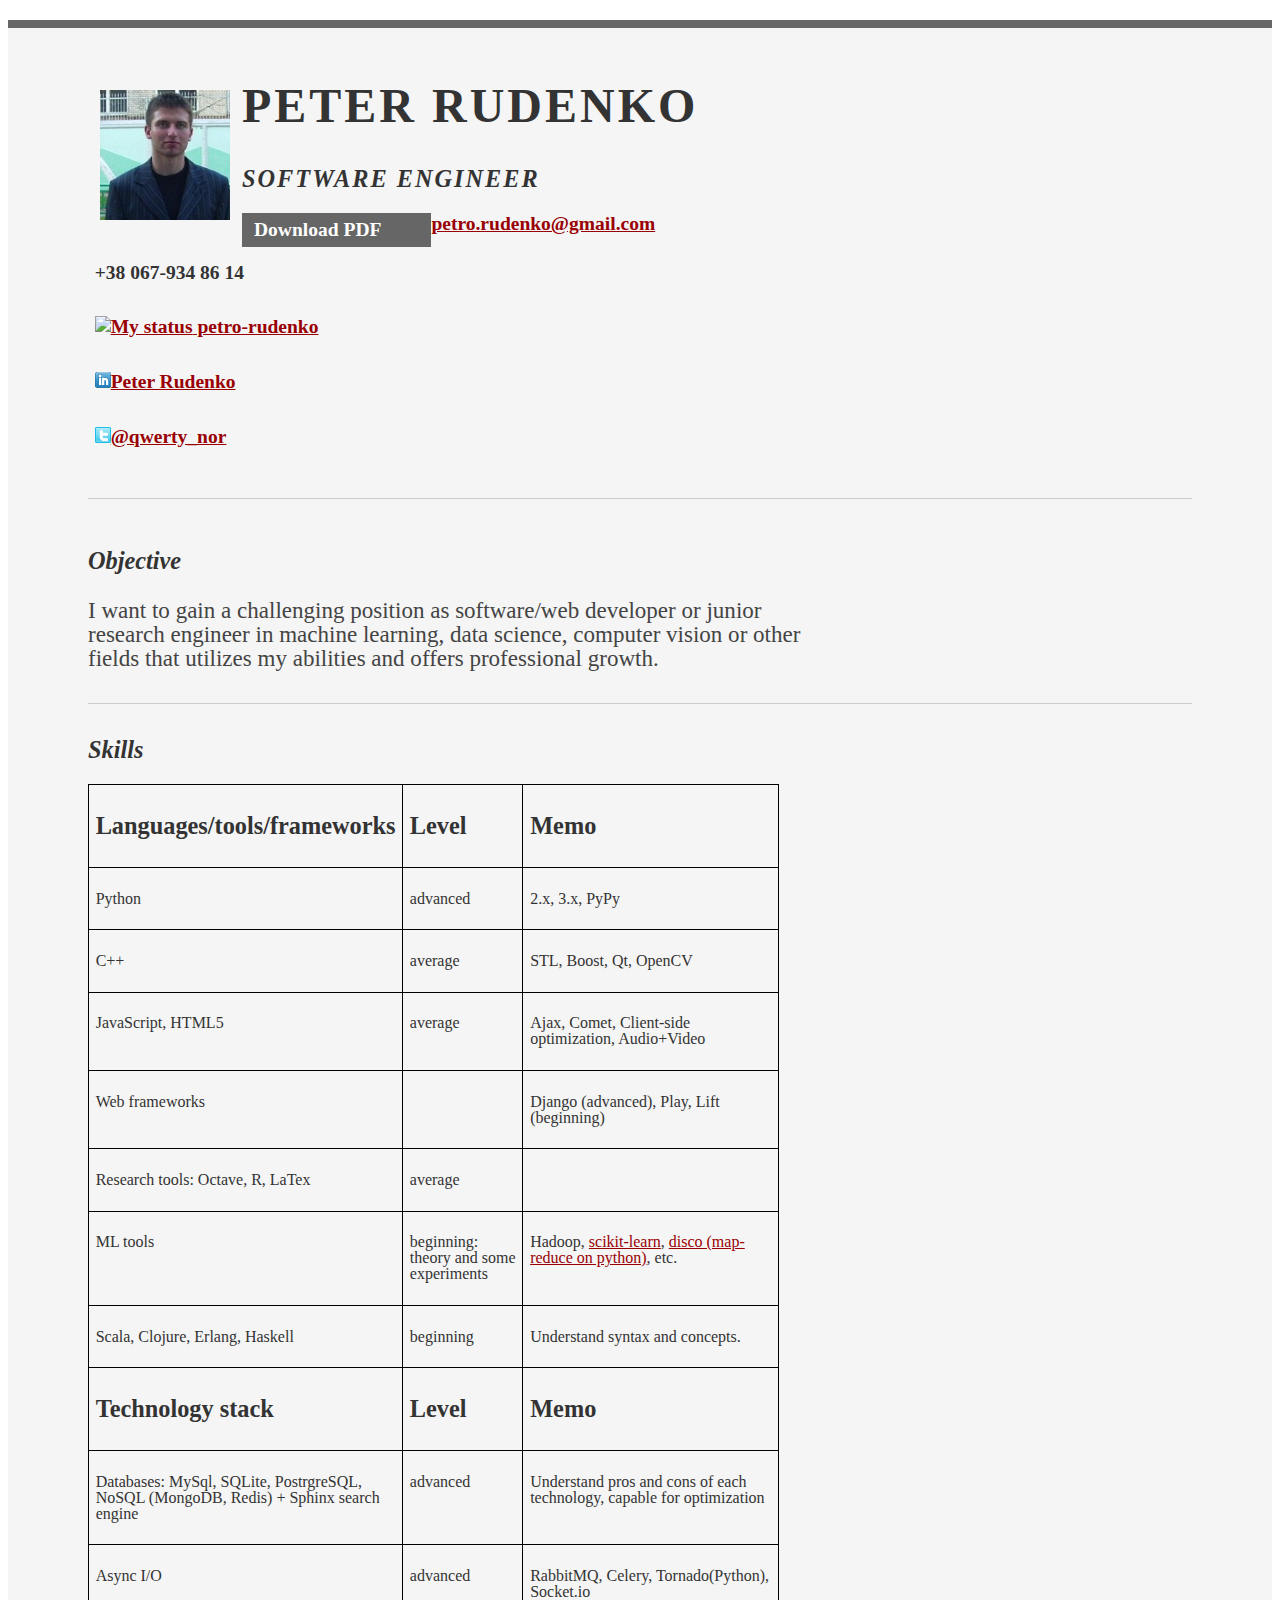
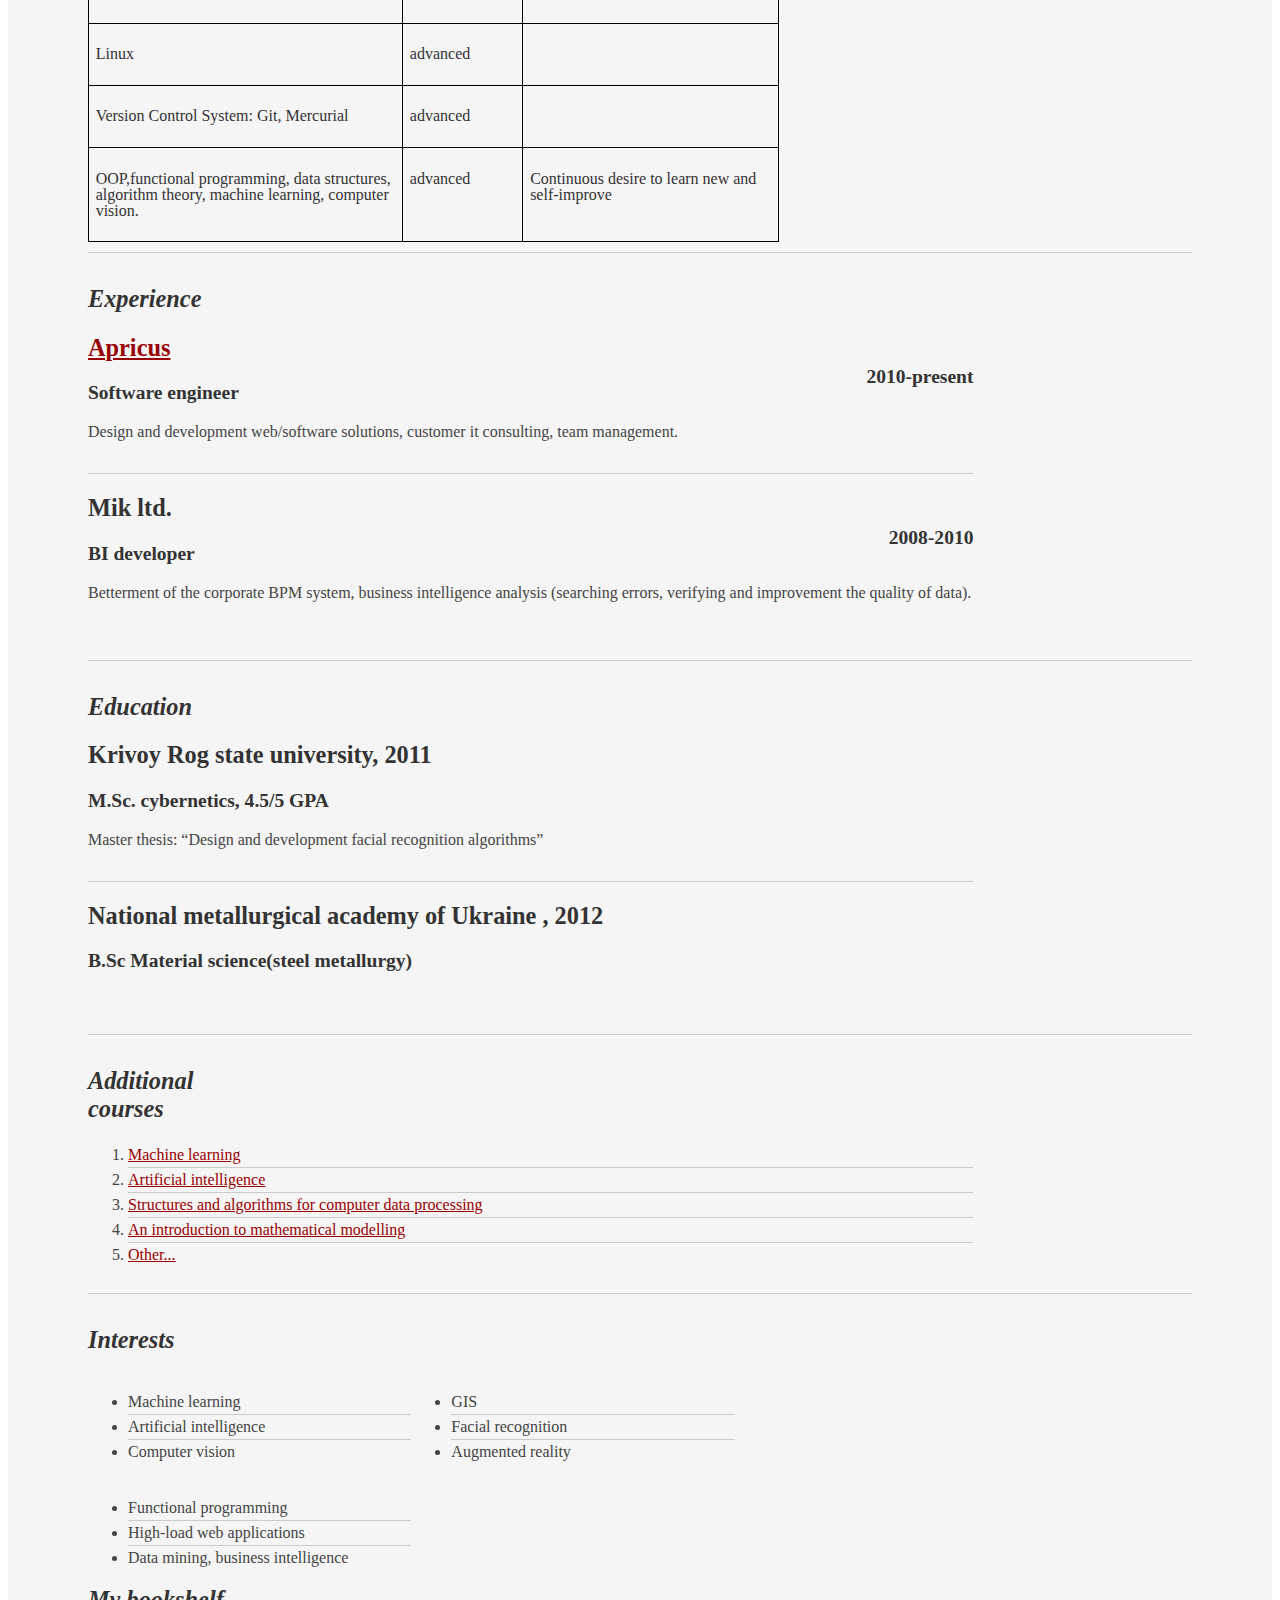
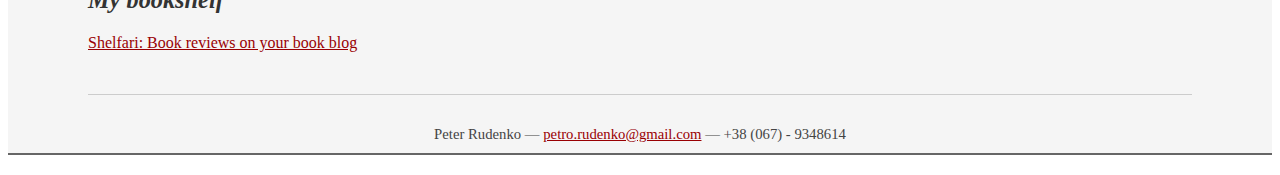
==== index.html @ 16806828 "Some little updates" ====
<!DOCTYPE html PUBLIC "-//W3C//DTD XHTML 1.0 Strict//EN" "http://www.w3.org/TR/xhtml1/DTD/xhtml1-strict.dtd">
<html>
<head>

	<title>Peter Rudenko | software engineer | petro.rudenko@gmail.com</title>
	<meta http-equiv="content-type" content="text/html; charset=utf-8" />

	<meta name="keywords" content="" />
	<meta name="description" content="" />

	<link rel="stylesheet" type="text/css" href="http://yui.yahooapis.com/2.7.0/build/reset-fonts-grids/reset-fonts-grids.css" media="all" /> 
	<link rel="stylesheet" type="text/css" href="resume.css" media="all" />

</head>
<body>

<div id="doc2" class="yui-t7">
	<div id="inner">
	
		<div id="hd">
			<div class="yui-gc">
				<div class="yui-u first">
				  <img src="./src/myphoto.png" class="photo">
					<h1>Peter Rudenko</h1>
					<h2>Software engineer</h2>
				</div>

				<div class="yui-u">
					<div class="contact-info">
						<h3><a id="pdf" href="http://dl.dropbox.com/u/59483406/PeterRudenkoCV.pdf">Download PDF</a></h3>
						<h3><a href="mailto:petro.rudenko@gmail.com">petro.rudenko@gmail.com</a></h3>
						<h3 class="cph">+38 067-934 86 14</h3>
						<h3 class="cph"><!--
Skype 'My status' button
http://www.skype.com/go/skypebuttons
-->
<script type="text/javascript" src="http://download.skype.com/share/skypebuttons/js/skypeCheck.js"></script>
<a href="skype:petro-rudenko?userinfo"><img src="http://mystatus.skype.com/smallicon/petro-rudenko" style="border: none;" width="16" height="16" alt="My status" />
petro-rudenko</a></h3>
						<h3 class="cph"><a href="http://ua.linkedin.com/pub/peter-rudenko/16/9b4/932" target="_blank"><img src="./src/linkedin.png" alt="linkedin logo">Peter Rudenko</a>
						<h3 class="cph"><a href="http://twitter.com/#!/qwerty_nor" target="_blank"><img src="./src/twitter.png" alt="twitter logo">@qwerty_nor</a>
					</div><!--// .contact-info -->
				</div>
			</div><!--// .yui-gc -->
		</div><!--// hd -->

		<div id="bd">
			<div id="yui-main">
				<div class="yui-b">

					<div class="yui-gf">
						<div class="yui-u first">
							<h2>Objective</h2>
						</div>
						<div class="yui-u">
							<p class="enlarge">
								I want to gain a challenging position as software/web developer or junior research engineer in machine learning, data science, computer vision or other fields that utilizes my abilities and offers professional growth.
							</p>
						</div>
					</div><!--// .yui-gf -->

					<div class="yui-gf">
						<div class="yui-u first">
							<h2>Skills</h2>
						</div>
						<div class="yui-u">

<script type='text/javascript' src=https://www.ohloh.net/stacks/98027/widgets/stack_normal?icon_width=25&icon_height=25&title=My%20technology%20stack&width=632&projects_shown=40&noclear=true></script>
<table cellpadding="0" cellspacing="0" class="c29">
<tbody>
<tr class="c27"><td class="cp c24"><p class="c1"><h2>Languages/tools/frameworks</h2></p></td><td class="cp c11"><p class="c1"><h2>Level</h2></p></td><td class="cp c8"><p class="c1"><h2>Memo</h2></p></td></tr>

<tr class="c27"><td class="cp c24"><p class="c1"><span class="c0">Python</span></p></td><td class="cp c11"><p class="c1"><span class="c0">advanced</span></p></td><td class="cp c8"><p class="c1"><span class="c0">2.x, 3.x, PyPy</span></p></td></tr>

<tr class="c27"><td class="cp c24"><p class="c1"><span class="c0">C++</span></p></td><td class="cp c11"><p class="c1"><span class="c0">average</span></p></td><td class="cp c8"><p class="c1"><span class="c0">STL, Boost, Qt, OpenCV</span></p></td></tr>

<tr class="c27"><td class="cp c24"><p class="c1"><span class="c0">JavaScript, HTML5</span></p></td><td class="cp c11"><p class="c1"><span class="c0">average</span></p></td><td class="cp c8"><p class="c1"><span class="c0">Ajax, Comet, Client-side optimization, Audio+Video</span></p></td></tr>
<tr class="c27"><td class="cp c24"><p class="c1"><span class="c0">Web frameworks</span></p></td><td class="cp c11"><p class="c1"><span class="c0">&nbsp;</span></p></td><td class="cp c8"><p class="c1"><span class="c0">Django (advanced), Play, Lift (beginning)</span></p></td></tr>
<tr class="c27"><td class="cp c24"><p class="c1"><span class="c0">Research tools: Octave, R, LaTex</span></p></td><td class="cp c11"><p class="c1"><span class="c0">average</span></p></td><td class="cp c8"><p class="c1 c9"><span class="c0"></span></p></td></tr>

<tr class="c27"><td class="cp c24"><p class="c1"><span class="c0">ML tools</span></p></td><td class="cp c11"><p class="c1"><span class="c0">beginning: theory and some experiments</span></p></td><td class="cp c8"><p class="c1 c9"><span class="c0">Hadoop, <a href="http://scikit-learn.org/stable/">scikit-learn</a>, <a href="http://discoproject.org/">disco (map-reduce on python)</a>, etc.</span></p></td></tr>

<tr class="c27"><td class="cp c24"><p class="c1"><span class="c0">Scala, Clojure, Erlang, Haskell</span></p></td><td class="cp c11"><p class="c1"><span class="c0">beginning</span></p></td><td class="cp c8"><p class="c1"><span class="c0">Understand syntax and concepts.</span></p></td></tr>

<tr class="c27"><td class="cp c24"><p class="c1"><h2>Technology stack</h2>
</p>

</td><td class="cp c11"><p class="c1"><h2>Level</h2></p></td><td class="cp c8"><p class="c1"><h2>Memo</h2></p></td></tr>



<tr class="c27"><td class="cp c24"><p class="c1"><span class="c0">Databases: MySql, SQLite, PostrgreSQL, NoSQL (MongoDB, Redis) + Sphinx search engine</span></p></td><td class="cp c11"><p class="c1"><span class="c0">advanced</span></p></td><td class="cp c8"><p class="c1"><span class="c0">Understand pros and cons of each technology, capable for optimization</span></p></td></tr>
<tr class="c27"><td class="cp c24"><p class="c1"><span class="c0">Async I/O</span></p></td><td class="cp c11"><p class="c1"><span class="c0">advanced</span></p></td><td class="cp c8"><p class="c1 c9"><span class="c0">RabbitMQ, Celery, Tornado(Python), Socket.io</span></p></td></tr>
<tr class="c27"><td class="cp c24"><p class="c1"><span class="c0">Linux</span></p></td><td class="cp c11"><p class="c1"><span class="c0">advanced</span></p></td><td class="cp c8"><p class="c1 c9"><span class="c0"></span></p></td></tr>

<tr class="c27"><td class="cp c24"><p class="c1"><span class="c0">Version Control System: Git, Mercurial</span></p></td><td class="cp c11"><p class="c1"><span class="c0">advanced</span></p></td><td class="cp c8"><p class="c1 c9"><span class="c0"></span></p></td></tr>


<tr class="c27"><td class="cp c24"><p class="c1"><span class="c0">OOP,functional programming, data structures, algorithm theory, machine learning, computer vision.</span></p></td><td class="cp c11"><p class="c1"><span class="c0">advanced</span></p></td><td class="cp c8"><p class="c1"><span class="c0">Continuous desire to learn new and self-improve</span></p><p class="c1 c9"><span></span></p></td></tr>
</tbody>
</table>

						</div>
					</div><!--// .yui-gf -->


					<div class="yui-gf">
	
						<div class="yui-u first">
							<h2>Experience</h2>
						</div><!--// .yui-u -->

						<div class="yui-u">

							<div class="job">
								<h2><a href="http://apricus.com.ua">Apricus</a></h2>
								<h3>Software engineer</h3>
								<h4>2010-present</h4>
								<p>Design and development web/software solutions, customer it consulting, team management.</p>
							</div>

							<div class="job last">
								<h2>Mik ltd.</h2>
								<h3>BI developer</h3>
								<h4>2008-2010</h4>
								<p>Betterment of the corporate BPM system, business intelligence analysis (searching errors, verifying and improvement the quality of data). </p>
							</div>

						</div><!--// .yui-u -->
					</div><!--// .yui-gf -->


					<div class="yui-gf">
						<div class="yui-u first">
							<h2>Education</h2>
						</div>
	<div class="yui-u">
						<div class="job">
							<h2>Krivoy Rog state university, 2011</h2>
							<h3>M.Sc. cybernetics, 4.5/5 GPA</h3>
							<p>Master thesis: “Design and development facial recognition algorithms”</p>
						</div>
						<div class="job last">
							<h2>National metallurgical academy of Ukraine , 2012</h2>
							<h3>B.Sc Material science(steel metallurgy)</h3>
						</div>
	</div>
					</div><!--// .yui-gf -->

					<div class="yui-gf">
						<div class="yui-u first">
							<h2>Additional courses</h2>
						</div>
						<div class="yui-u">
						  <ol class="c18" start="1">
						    <li class="c5 c12">
						      <span class="c7">
							<a class="c2" href="https://docs.google.com/open?id=0B1F3tK2_wXH1NmZlZjQ0MDEtNmMyYy00MmJjLThlYzMtZDliMmU4ZGMxM2I2" target="_blank">
Machine learning</a>
</span></li>
<li class="c5 c12"><span class="c7"><a class="c2" href="https://docs.google.com/open?id=0B1F3tK2_wXH1M2MzMDc4OGQtM2VhMi00ODFkLTgxZjgtMjY0NWRjMjM0N2Y2" target="_blank">Artificial intelligence</a></span></li><li class="c5 c12"><span class="c7"><a class="c2" href="http://www.intuit.ru/diplom/UTAuSWMsQsVa/A00155860/" target="_blank">Structures and algorithms for computer data processing</a></span></li><li class="c5 c12"><span class="c7"><a class="c2" href="http://www.intuit.ru/diplom/UTAuSWMsQsVa/A00095638/" target="_blank">An introduction to mathematical modelling</a></span></li>
<li class="c5 c12 last">
						      <span class="c7">
							<a class="c2" href="https://docs.google.com/open?id=0B1F3tK2_wXH1bkQ1MG1rdzZJTHc" target="_blank">
Other...</a>
</span></li>
</ol>
						</div>
					</div><!--// .yui-gf -->


					<div class="yui-gf last">
						<div class="yui-u first">
							<h2>Interests</h2>
						</div>
						<div class="yui-u">
						  <ul class="talent">
								<li>Machine learning</li>
								<li>Artificial intelligence</li>
								<li class="last">Computer vision</li>
						  </ul>
						  <ul class="talent">
								<li>GIS</li>
								<li>Facial recognition</li>
								<li class="last">Augmented reality</li>
						  </ul>
						  <ul class="talent">
								<li>Functional programming</li>
								<li>High-load web applications</li>
								<li class="last">Data mining, business intelligence</li>
						  </ul>
						 
						</div>
						
					</div><!--// .yui-gf -->
						<div class="yui-gf last">
							<div class="yui-u first">
								<h2>My bookshelf</h2>
							</div>
							<div class="yui-u">
								<div id="ShelfariWidget214282"><a href='http://www.shelfari.com/'>Shelfari: Book reviews on your book blog</a><script src="http://www.shelfari.com/ws/214282/widget.js?r=11065" type="text/javascript" language="javascript"></script></div><noscript><ul><li><a href="http://www.shelfari.com/books/4894963/Algorithms-of-the-Intelligent-Web?widgetId=214282">Algorithms of the Intelligent Web</a> by Haralambos...</li><li><a href="http://www.shelfari.com/books/3988368/Collective-Intelligence-in-Action?widgetId=214282">Collective Intelligence in Action</a> by Satnam Alag</li><li><a href="http://www.shelfari.com/books/16239372/Mahout-in-Action?widgetId=214282">Mahout in Action</a> by Sean Owen, Robin...</li></ul></noscript>
							</div>
						</div>

				</div><!--// .yui-b -->
			</div><!--// yui-main -->
		</div><!--// bd -->

		<div id="ft">
			<p>Peter Rudenko &mdash; <a href="mailto:petro.rudenko@gmail.com">petro.rudenko@gmail.com</a> &mdash; +38 (067) - 9348614</p>
		</div><!--// footer -->

	</div><!-- // inner -->

</div><!--// doc -->


</body>
</html>
---- resume.css ----
/*
---------------------------------------------------------------------------------
	STRIPPED DOWN RESUME TEMPLATE
    html resume

    v0.9: 5/28/09

    design and code by: thingsthatarebrown.com 
                        (matt brown)
---------------------------------------------------------------------------------
*/


.msg { padding: 10px; background: #222; position: relative; }
.msg h1 { color: #fff;  }
.msg a { margin-left: 20px; background: #408814; color: white; padding: 4px 8px; text-decoration: none; }
.msg a:hover { background: #266400; }

/* //-- yui-grids style overrides -- */
body { font-family: Georgia; color: #444; }
#inner { padding: 10px 80px; margin: 20px auto; background: #f5f5f5; border: solid #666; border-width: 8px 0 2px 0; }
.yui-gf { margin-bottom: 2em; padding-bottom: 10px; border-bottom: 1px solid #ccc; }

/* //-- header, body, footer -- */
#hd { margin: 2.5em 0 3em 0; padding-bottom: 1.5em; border-bottom: 1px solid #ccc }
#hd h2 { text-transform: uppercase; letter-spacing: 2px; }

/* //-- footer -- */
#ft { padding: 1em 0 0em 0; font-size: 92%; border-top: 1px solid #ccc; text-align: center; }
#ft p { margin-bottom: 0; text-align: center;   }

/* //-- core typography and style -- */
#hd h1 { font-size: 48px; text-transform: uppercase; letter-spacing: 3px; }
h2 { font-size: 152% }
h3, h4 { font-size: 122%; }
h1{ font-size:30px; text-transform: uppercase;
letter-spacing: 3px;}
h1, h2, h3, h4 { color: #333; }
p { font-size: 100%; line-height: 18px;}
a { color: #990003 }
a:hover { text-decoration: none; }
strong { font-weight: bold; }
li { line-height: 24px; border-bottom: 1px solid #ccc; }
p.enlarge { font-size: 144%; padding-right: 6.5em; line-height: 24px; }
p.enlarge span { color: #000 }
.contact-info { margin-top: 7px; }
.first h2 { font-style: italic; }
.last { border-bottom: 0 }


/* //-- section styles -- */

a#pdf { display: block; float: left; background: #666; color: white; padding: 6px 50px 6px 12px; margin-bottom: 6px; text-decoration: none;  }
a#pdf:hover { background: #222; }

.job { position: relative; margin-bottom: 1em; padding-bottom: 1em; border-bottom: 1px solid #ccc; }
.job h4 { position: absolute; top: 0.35em; right: 0 }

.last { border: none; }
.skills-list {  }
.skills-list ul { margin: 0; }
.skills-list li { margin: 3px 0; padding: 3px 0; }
.skills-list li span { font-size: 152%; display: block; margin-bottom: -2px; padding: 0 }
.talent { width: 32%; float: left }
.talent h2 { margin-bottom: 6px; }

#srt-ttab { margin-bottom: 100px; text-align: center;  }
#srt-ttab img.last { margin-top: 20px }

/* --// override to force 1/8th width grids -- */
.yui-gf .yui-u{width:80.2%;}
.photo{float:left; margin: 12px;}
.yui-gf div.first{width:12.3%;}


/* -- Table styles -- */
.c1 {
	line-height:1.0;
	direction:ltr
}
.c27 {
	height:0pt
}
.c29 {
	border-collapse:collapse
}

.cp
{
	vertical-align:top;
	border-style:solid;
	border-color:#000000;
	border-width:1pt;
	padding:5pt 5pt 5pt 5pt
}
.cph
{
	padding:5pt 5pt 5pt 5pt
}
.c24 {
	width:210.8pt;
}
.c11 {
	width:79.5pt;
}
.c8
{
    width:180.8pt;
}
.c0 {
	color:#333333
}
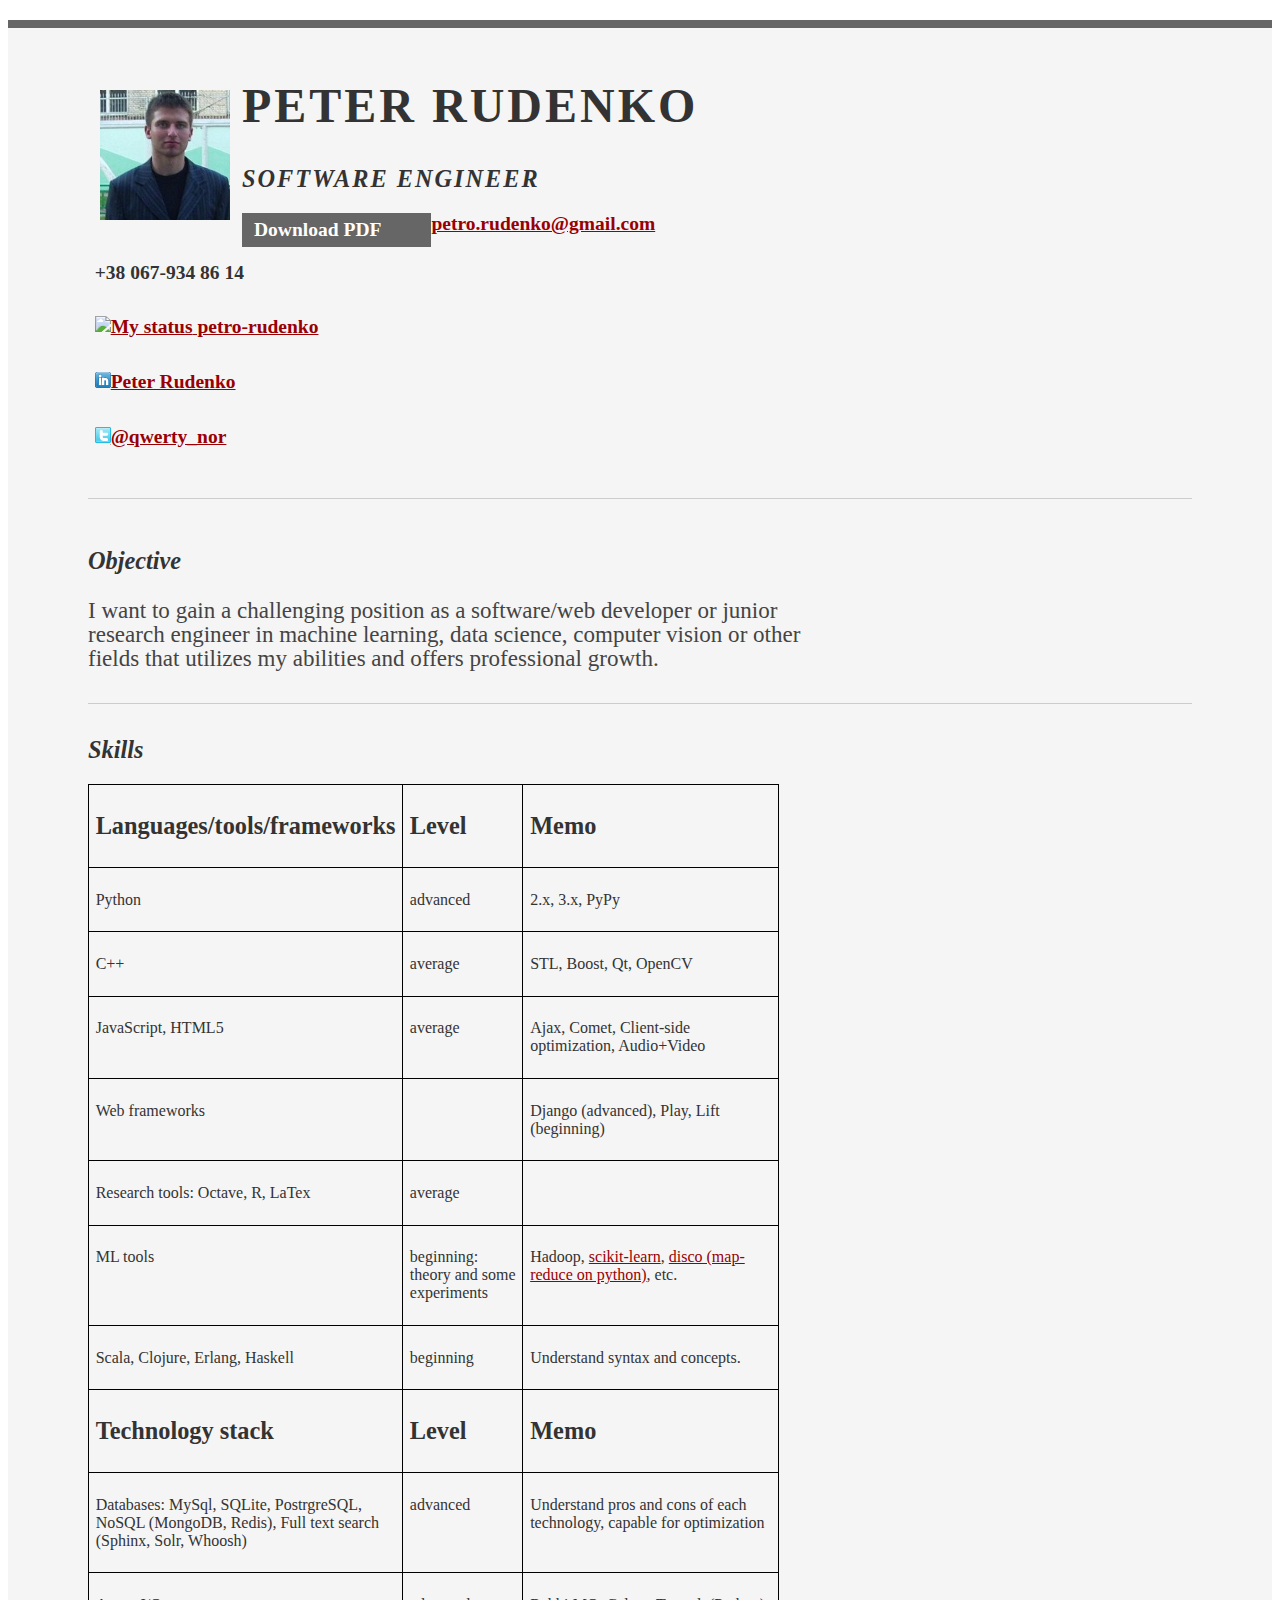
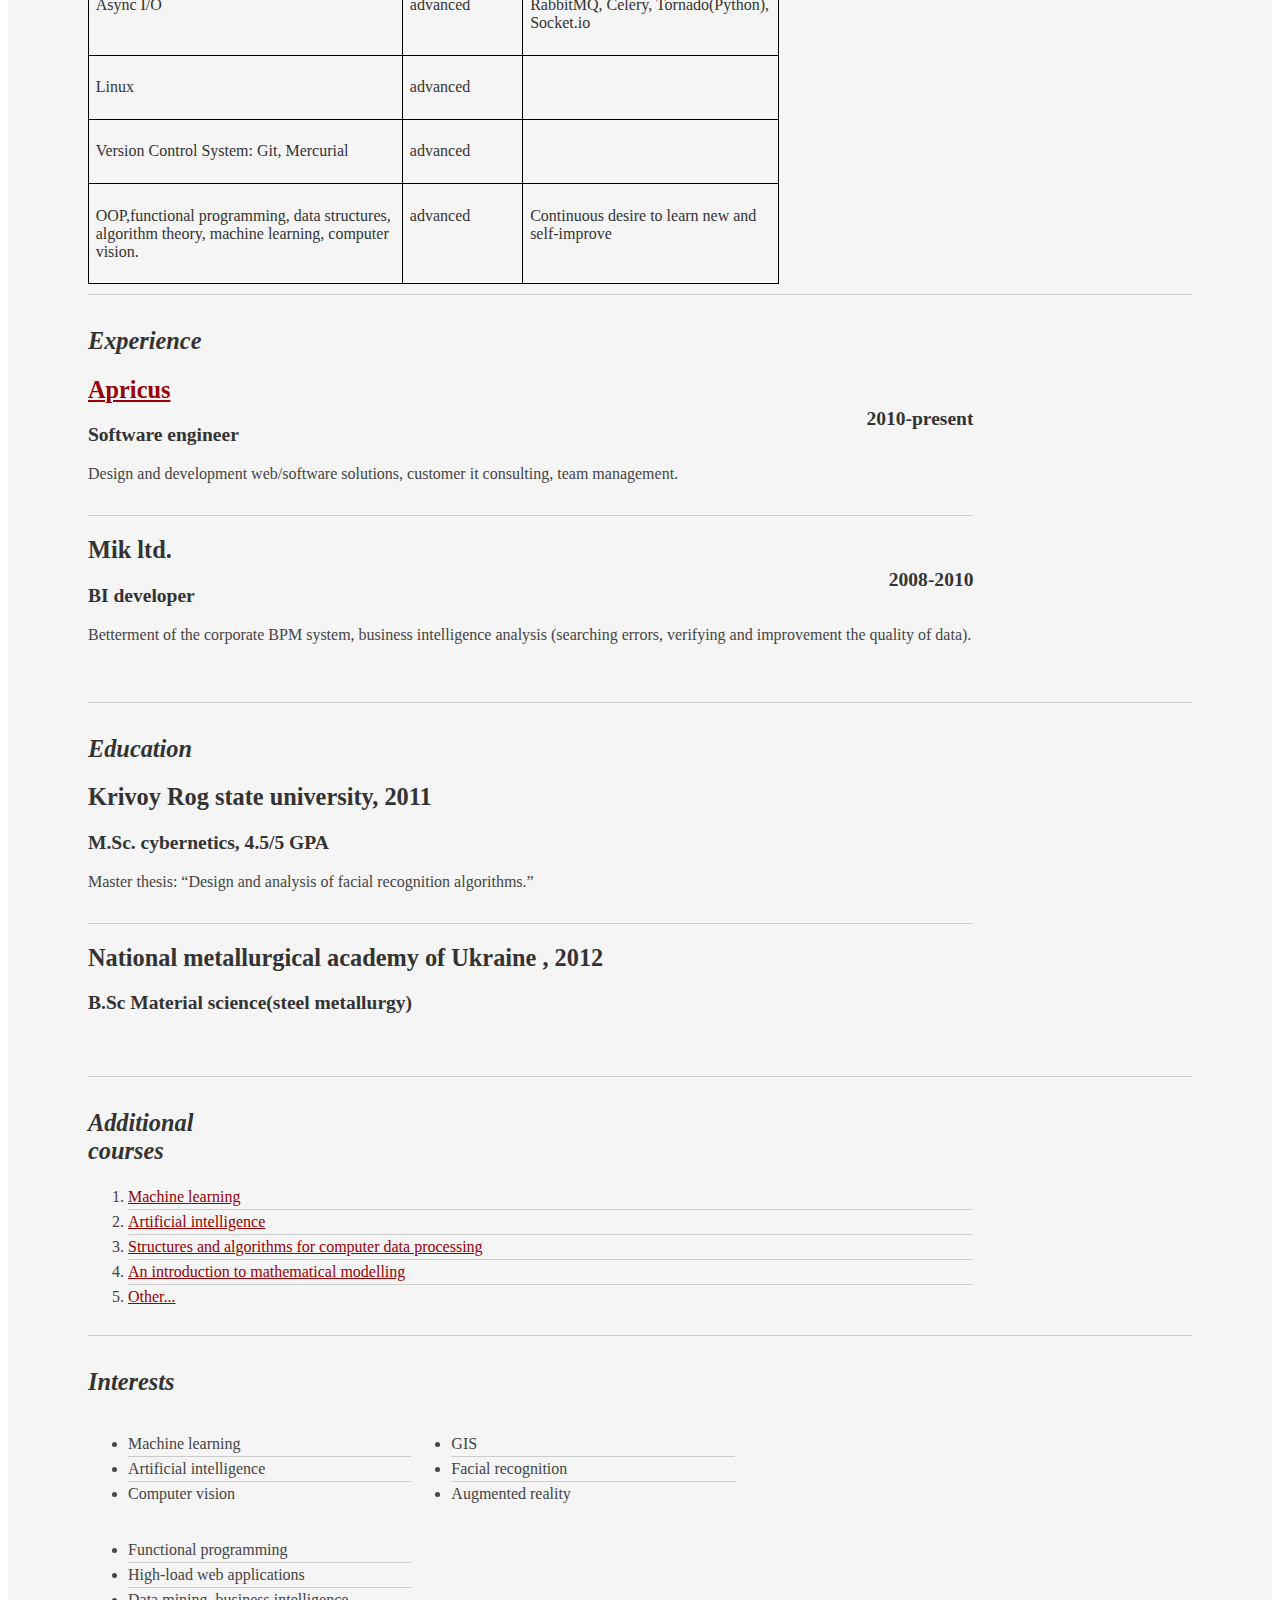
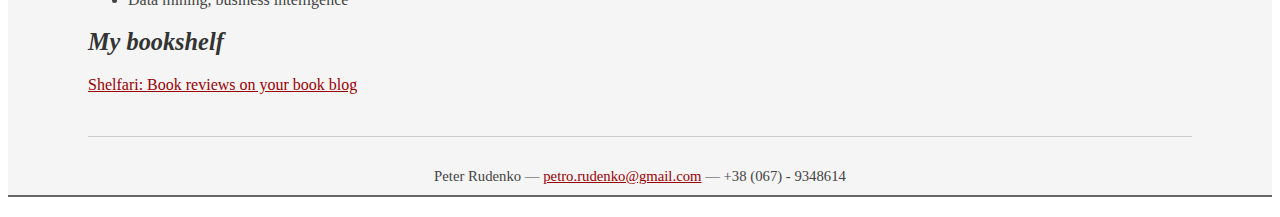
==== commit ea2c8e57: "Some small corrections" ====
--- a/index.html
+++ b/index.html
@@ -54,7 +54,7 @@
 						</div>
 						<div class="yui-u">
 							<p class="enlarge">
-								I want to gain a challenging position as software/web developer or junior research engineer in machine learning, data science, computer vision or other fields that utilizes my abilities and offers professional growth.
+								I want to gain a challenging position as a software/web developer or junior research engineer in machine learning, data science, computer vision or other fields that utilizes my abilities and offers professional growth.
 							</p>
 						</div>
 					</div><!--// .yui-gf -->
@@ -89,7 +89,8 @@
 
 
 
-<tr class="c27"><td class="cp c24"><p class="c1"><span class="c0">Databases: MySql, SQLite, PostrgreSQL, NoSQL (MongoDB, Redis) + Sphinx search engine</span></p></td><td class="cp c11"><p class="c1"><span class="c0">advanced</span></p></td><td class="cp c8"><p class="c1"><span class="c0">Understand pros and cons of each technology, capable for optimization</span></p></td></tr>
+<tr class="c27"><td class="cp c24"><p class="c1"><span class="c0">Databases: MySql, SQLite, PostrgreSQL, NoSQL (MongoDB, Redis), Full text
+search (Sphinx, Solr, Whoosh)</span></p></td><td class="cp c11"><p class="c1"><span class="c0">advanced</span></p></td><td class="cp c8"><p class="c1"><span class="c0">Understand pros and cons of each technology, capable for optimization</span></p></td></tr>
 <tr class="c27"><td class="cp c24"><p class="c1"><span class="c0">Async I/O</span></p></td><td class="cp c11"><p class="c1"><span class="c0">advanced</span></p></td><td class="cp c8"><p class="c1 c9"><span class="c0">RabbitMQ, Celery, Tornado(Python), Socket.io</span></p></td></tr>
 <tr class="c27"><td class="cp c24"><p class="c1"><span class="c0">Linux</span></p></td><td class="cp c11"><p class="c1"><span class="c0">advanced</span></p></td><td class="cp c8"><p class="c1 c9"><span class="c0"></span></p></td></tr>
 
@@ -138,7 +139,7 @@
 						<div class="job">
 							<h2>Krivoy Rog state university, 2011</h2>
 							<h3>M.Sc. cybernetics, 4.5/5 GPA</h3>
-							<p>Master thesis: “Design and development facial recognition algorithms”</p>
+							<p>Master thesis: “Design and analysis of facial recognition algorithms.”</p>
 						</div>
 						<div class="job last">
 							<h2>National metallurgical academy of Ukraine , 2012</h2>
--- a/resume.css
+++ b/resume.css
@@ -75,7 +75,6 @@
 
 /* -- Table styles -- */
 .c1 {
-	line-height:1.0;
 	direction:ltr
 }
 .c27 {
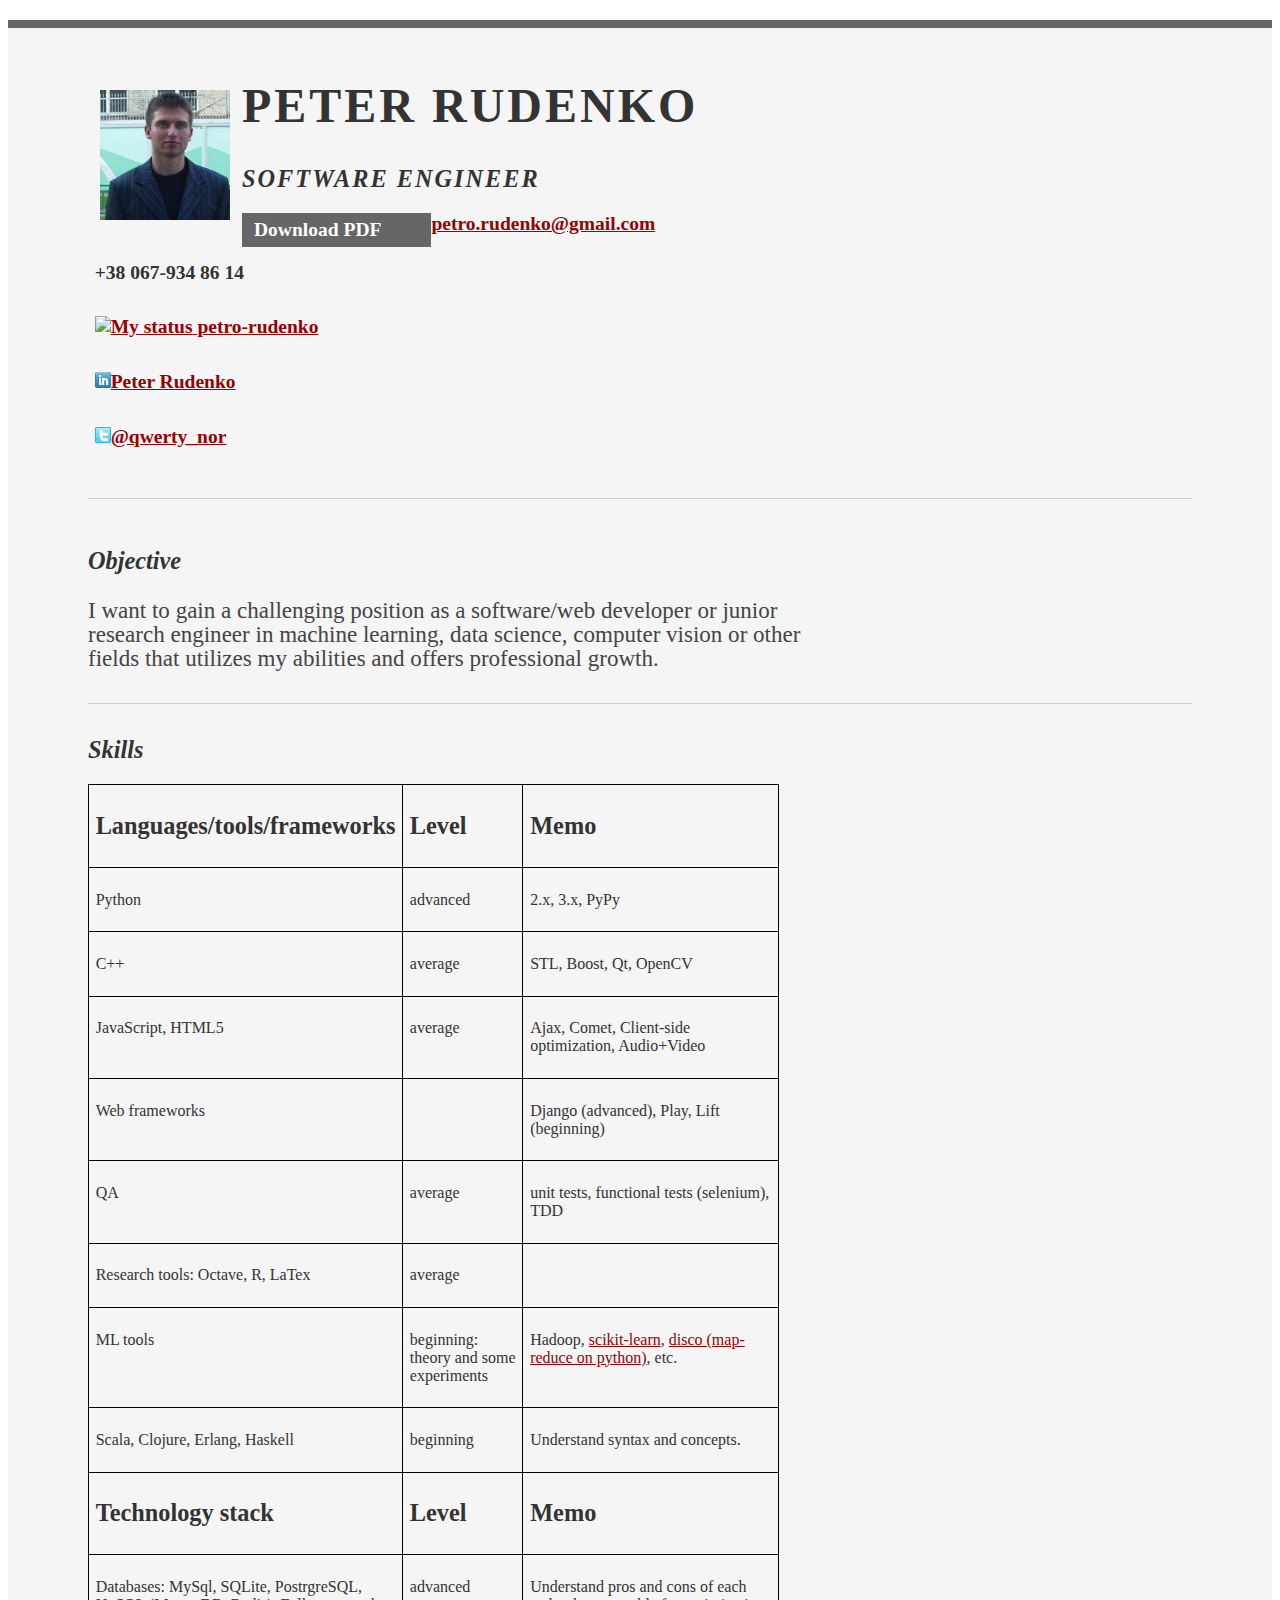
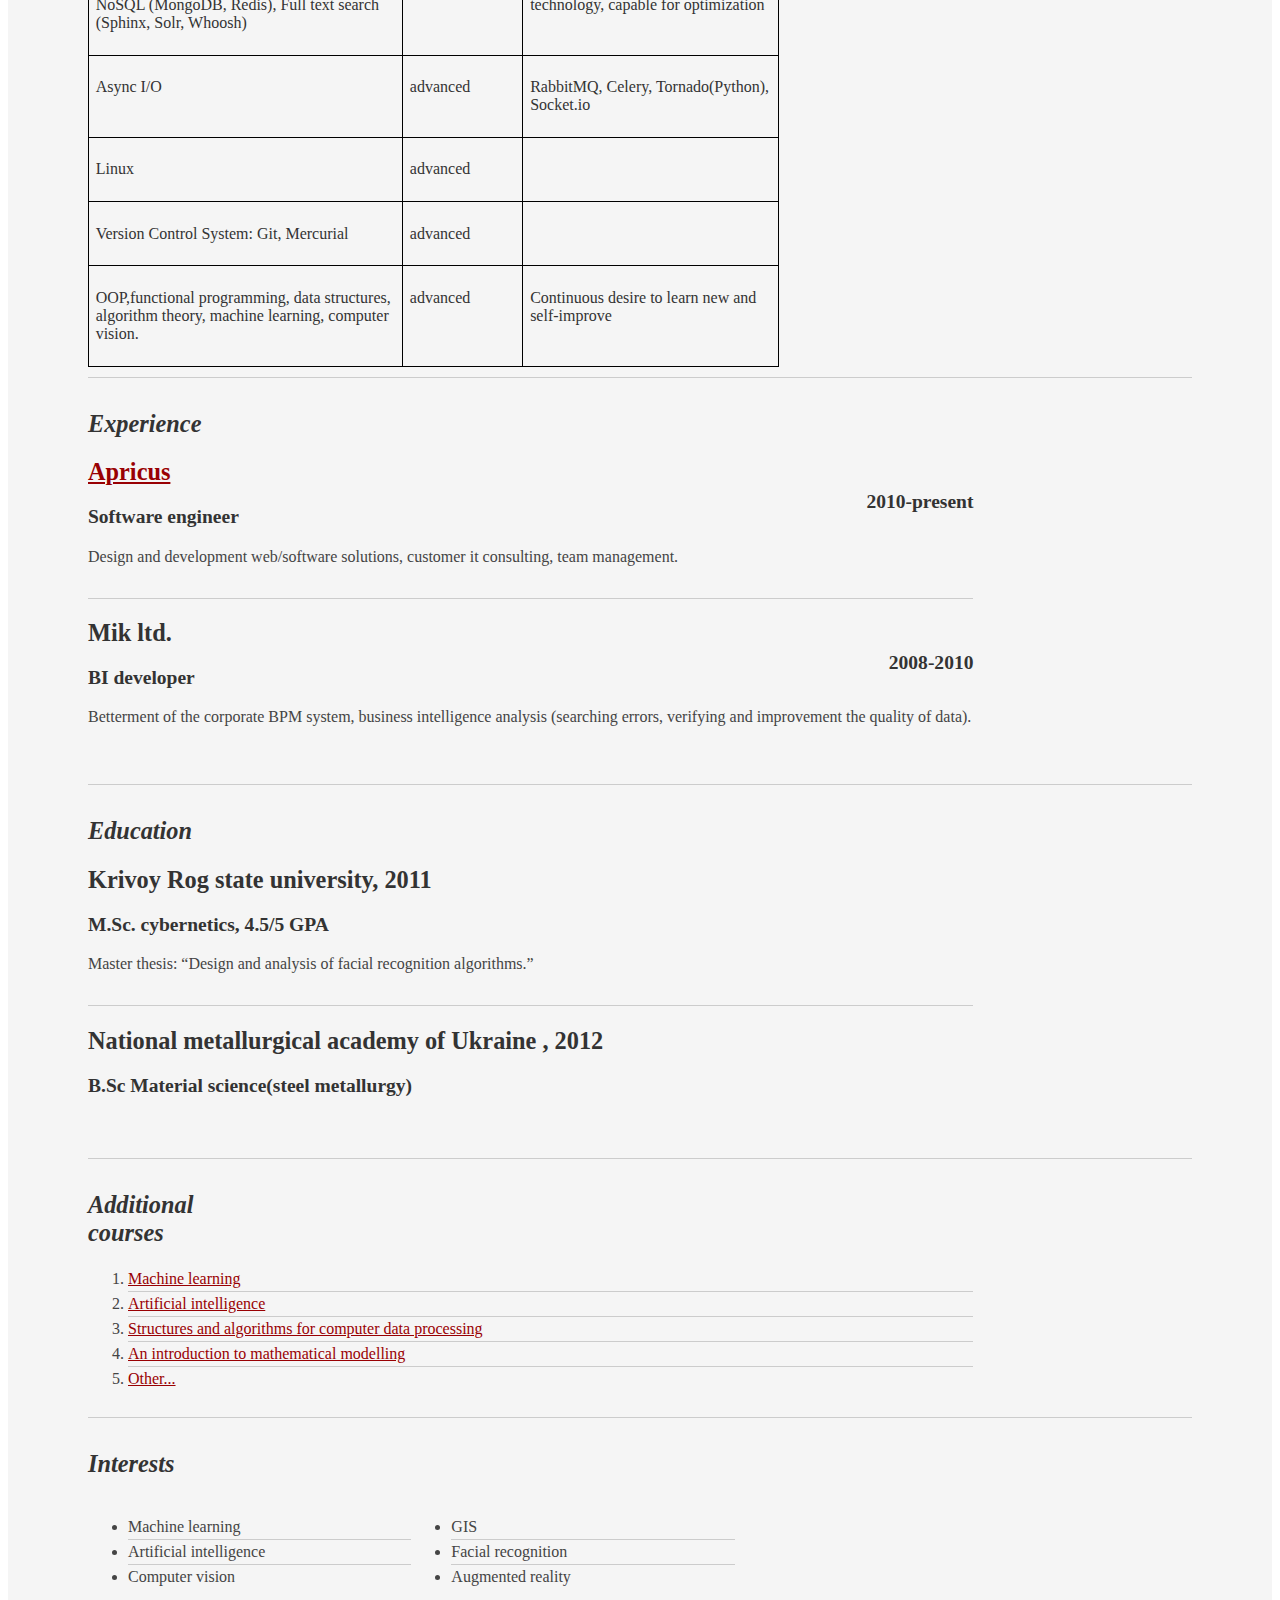
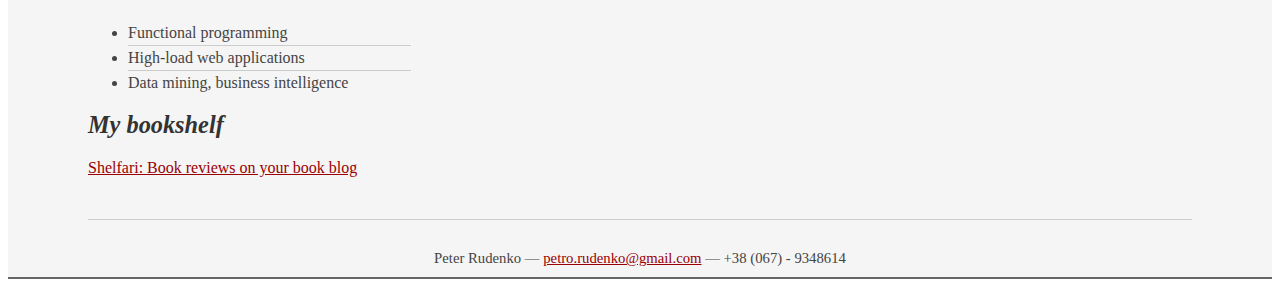
==== commit 83dee1e5: "Added QA skills" ====
--- a/index.html
+++ b/index.html
@@ -76,6 +76,7 @@
 
 <tr class="c27"><td class="cp c24"><p class="c1"><span class="c0">JavaScript, HTML5</span></p></td><td class="cp c11"><p class="c1"><span class="c0">average</span></p></td><td class="cp c8"><p class="c1"><span class="c0">Ajax, Comet, Client-side optimization, Audio+Video</span></p></td></tr>
 <tr class="c27"><td class="cp c24"><p class="c1"><span class="c0">Web frameworks</span></p></td><td class="cp c11"><p class="c1"><span class="c0">&nbsp;</span></p></td><td class="cp c8"><p class="c1"><span class="c0">Django (advanced), Play, Lift (beginning)</span></p></td></tr>
+<tr class="c27"><td class="cp c24"><p class="c1"><span class="c0">QA</span></p></td><td class="cp c11"><p class="c1"><span class="c0">average</span></p></td><td class="cp c8"><p class="c1"><span class="c0">unit tests, functional tests (selenium), TDD</span></p></td></tr>
 <tr class="c27"><td class="cp c24"><p class="c1"><span class="c0">Research tools: Octave, R, LaTex</span></p></td><td class="cp c11"><p class="c1"><span class="c0">average</span></p></td><td class="cp c8"><p class="c1 c9"><span class="c0"></span></p></td></tr>
 
 <tr class="c27"><td class="cp c24"><p class="c1"><span class="c0">ML tools</span></p></td><td class="cp c11"><p class="c1"><span class="c0">beginning: theory and some experiments</span></p></td><td class="cp c8"><p class="c1 c9"><span class="c0">Hadoop, <a href="http://scikit-learn.org/stable/">scikit-learn</a>, <a href="http://discoproject.org/">disco (map-reduce on python)</a>, etc.</span></p></td></tr>
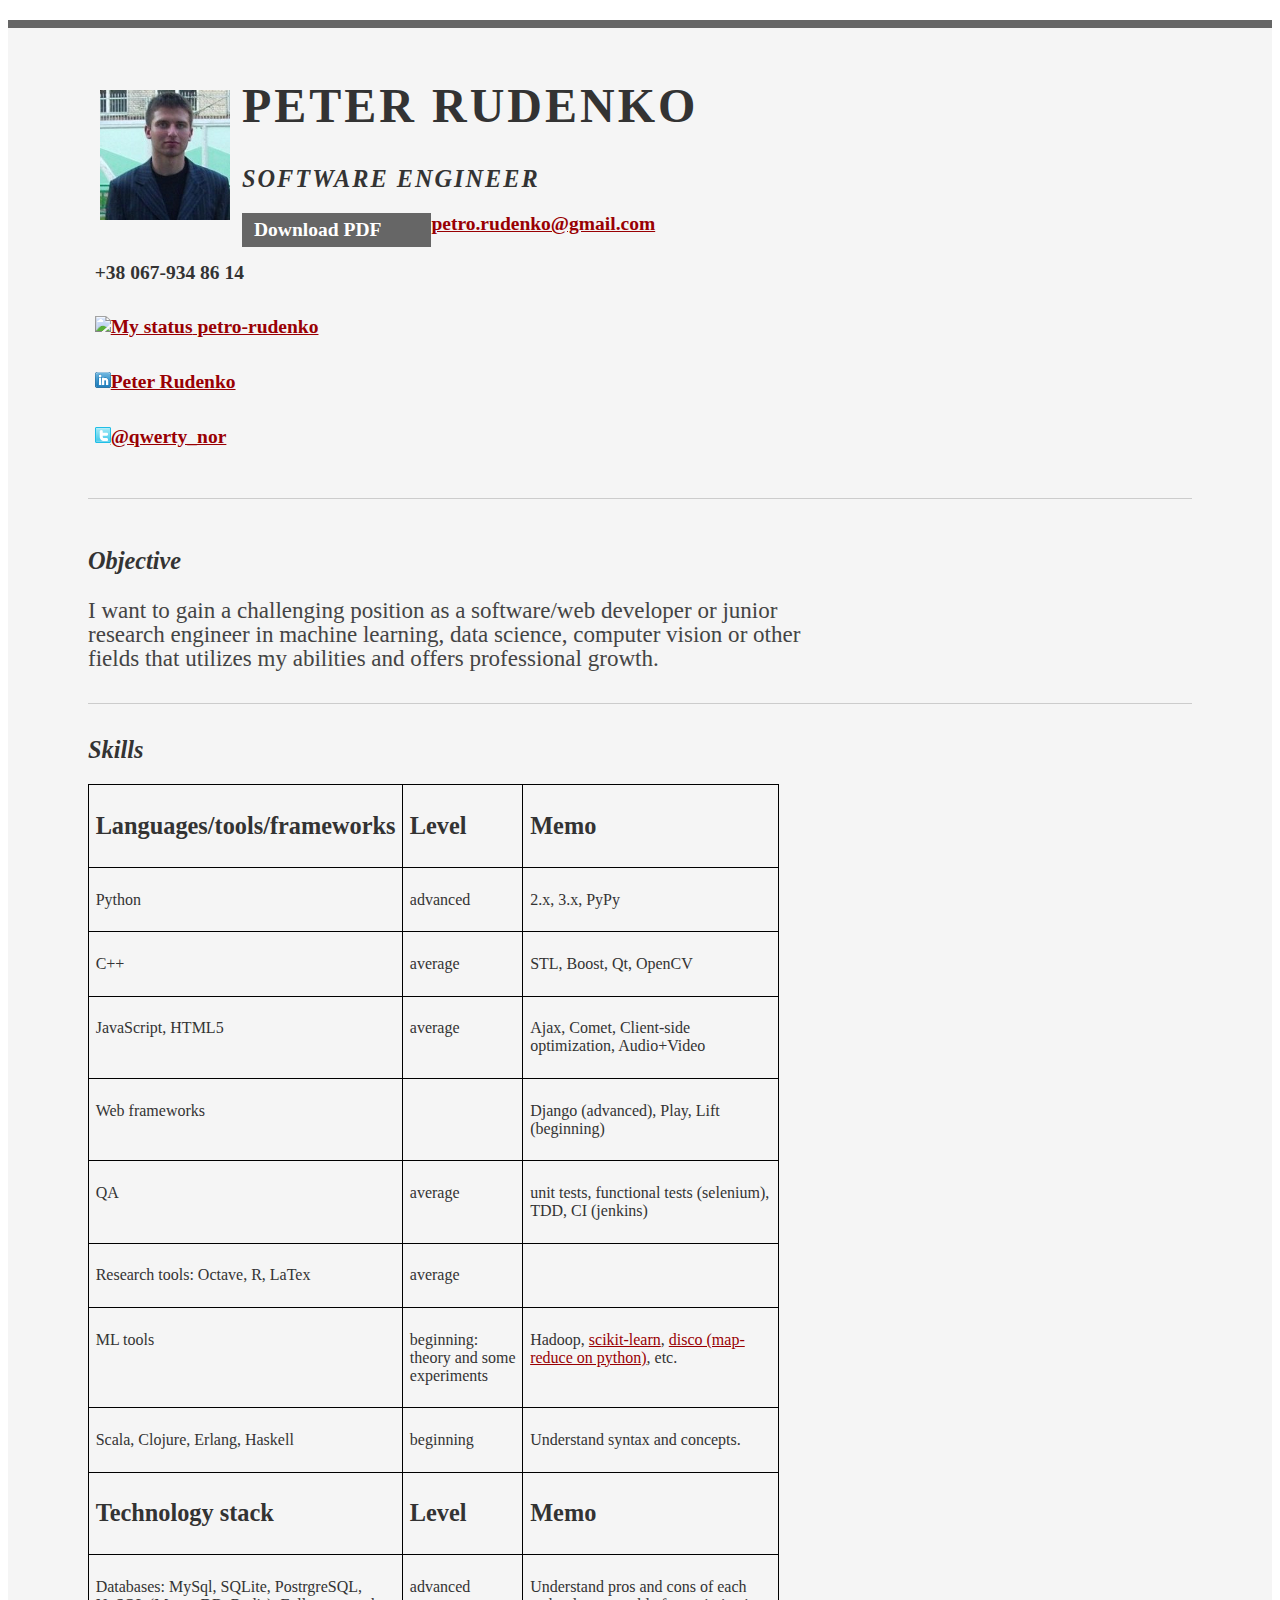
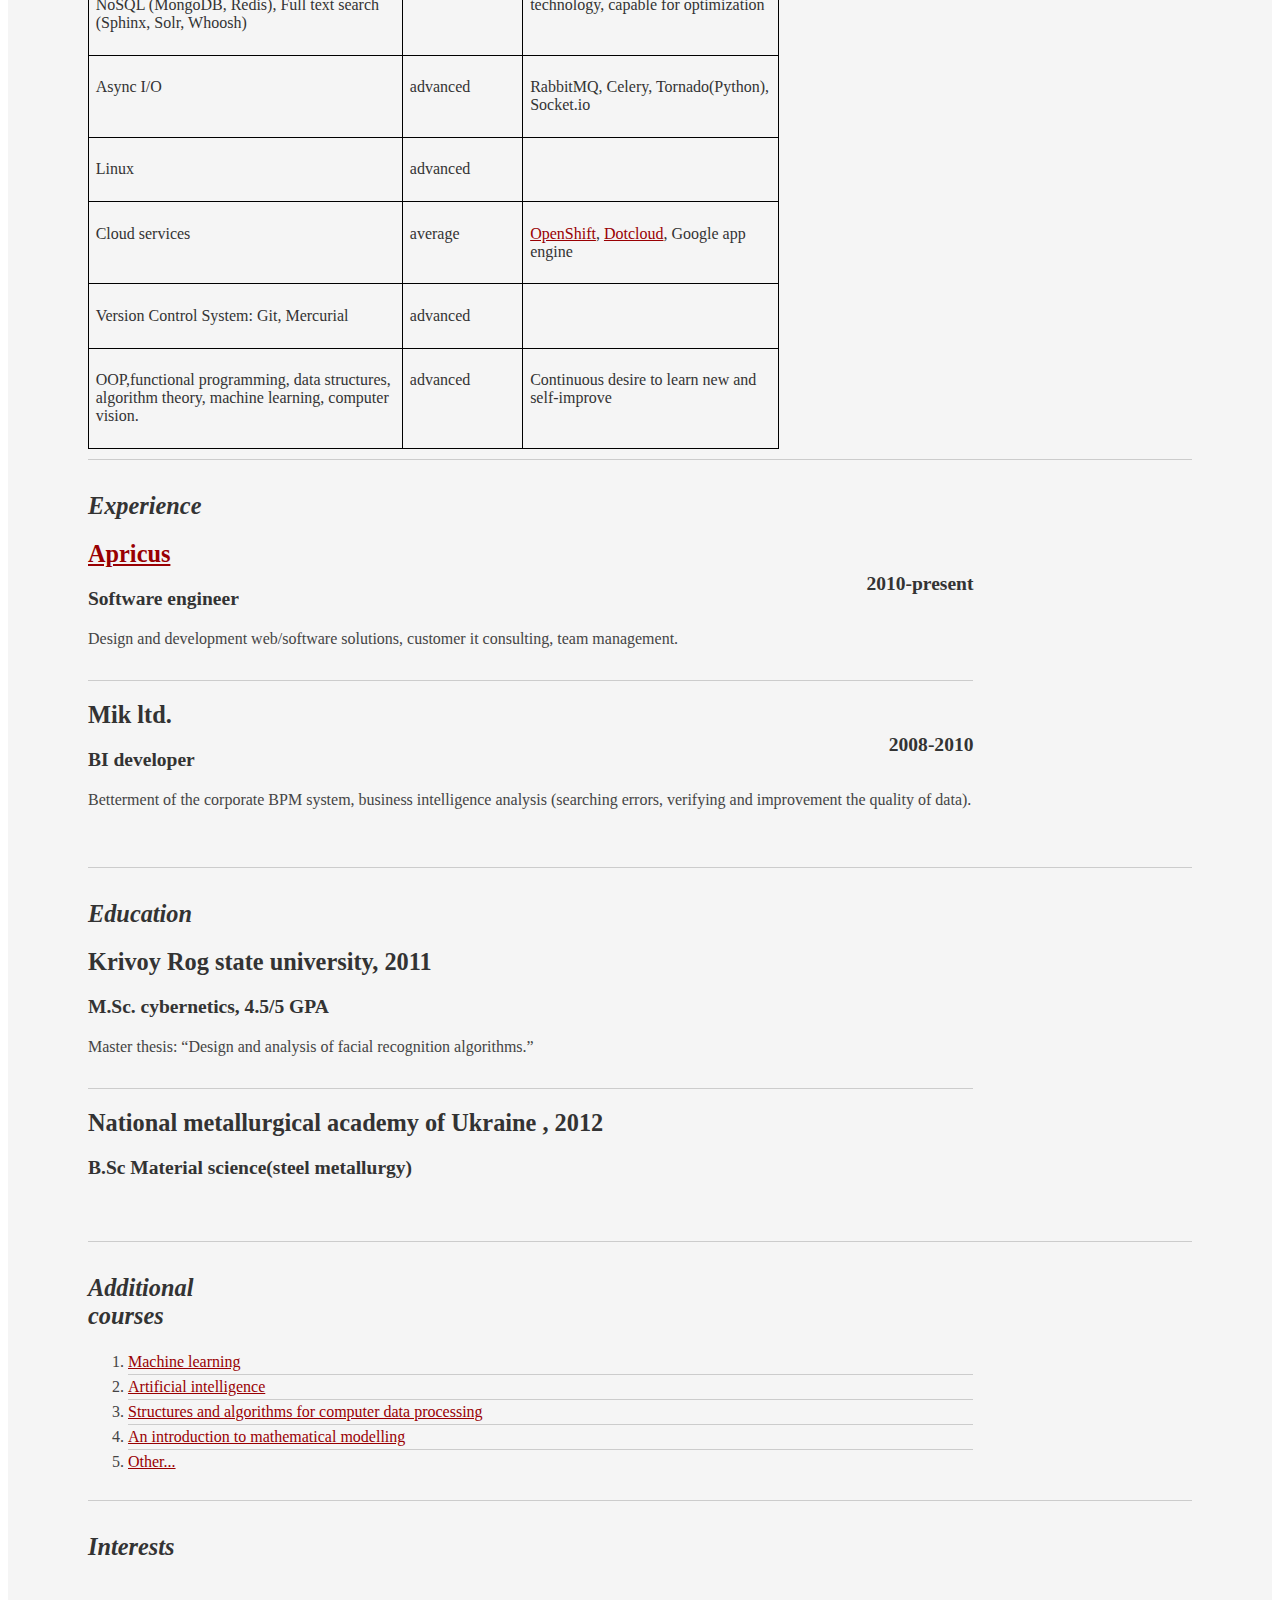
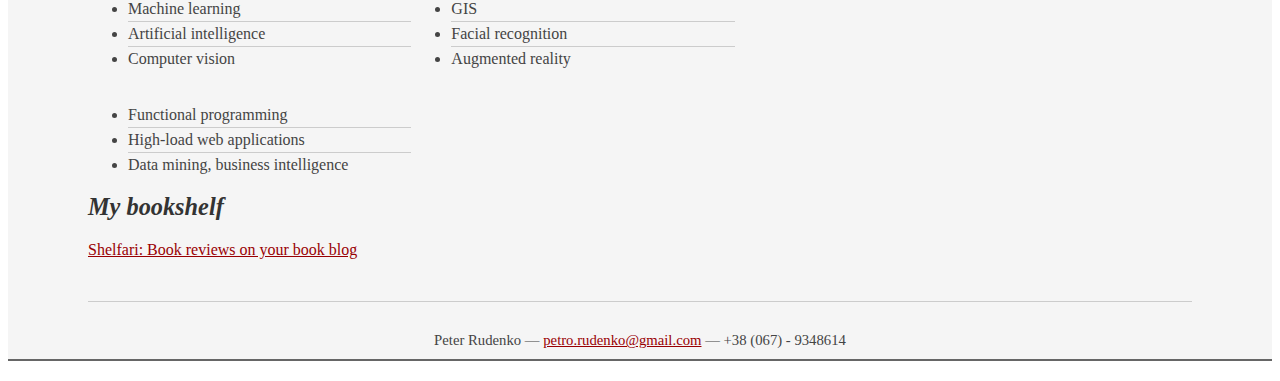
==== commit 76ac700c: "Some additions" ====
--- a/index.html
+++ b/index.html
@@ -76,7 +76,7 @@
 
 <tr class="c27"><td class="cp c24"><p class="c1"><span class="c0">JavaScript, HTML5</span></p></td><td class="cp c11"><p class="c1"><span class="c0">average</span></p></td><td class="cp c8"><p class="c1"><span class="c0">Ajax, Comet, Client-side optimization, Audio+Video</span></p></td></tr>
 <tr class="c27"><td class="cp c24"><p class="c1"><span class="c0">Web frameworks</span></p></td><td class="cp c11"><p class="c1"><span class="c0">&nbsp;</span></p></td><td class="cp c8"><p class="c1"><span class="c0">Django (advanced), Play, Lift (beginning)</span></p></td></tr>
-<tr class="c27"><td class="cp c24"><p class="c1"><span class="c0">QA</span></p></td><td class="cp c11"><p class="c1"><span class="c0">average</span></p></td><td class="cp c8"><p class="c1"><span class="c0">unit tests, functional tests (selenium), TDD</span></p></td></tr>
+<tr class="c27"><td class="cp c24"><p class="c1"><span class="c0">QA</span></p></td><td class="cp c11"><p class="c1"><span class="c0">average</span></p></td><td class="cp c8"><p class="c1"><span class="c0">unit tests, functional tests (selenium), TDD, CI (jenkins)</span></p></td></tr>
 <tr class="c27"><td class="cp c24"><p class="c1"><span class="c0">Research tools: Octave, R, LaTex</span></p></td><td class="cp c11"><p class="c1"><span class="c0">average</span></p></td><td class="cp c8"><p class="c1 c9"><span class="c0"></span></p></td></tr>
 
 <tr class="c27"><td class="cp c24"><p class="c1"><span class="c0">ML tools</span></p></td><td class="cp c11"><p class="c1"><span class="c0">beginning: theory and some experiments</span></p></td><td class="cp c8"><p class="c1 c9"><span class="c0">Hadoop, <a href="http://scikit-learn.org/stable/">scikit-learn</a>, <a href="http://discoproject.org/">disco (map-reduce on python)</a>, etc.</span></p></td></tr>
@@ -94,6 +94,7 @@
 search (Sphinx, Solr, Whoosh)</span></p></td><td class="cp c11"><p class="c1"><span class="c0">advanced</span></p></td><td class="cp c8"><p class="c1"><span class="c0">Understand pros and cons of each technology, capable for optimization</span></p></td></tr>
 <tr class="c27"><td class="cp c24"><p class="c1"><span class="c0">Async I/O</span></p></td><td class="cp c11"><p class="c1"><span class="c0">advanced</span></p></td><td class="cp c8"><p class="c1 c9"><span class="c0">RabbitMQ, Celery, Tornado(Python), Socket.io</span></p></td></tr>
 <tr class="c27"><td class="cp c24"><p class="c1"><span class="c0">Linux</span></p></td><td class="cp c11"><p class="c1"><span class="c0">advanced</span></p></td><td class="cp c8"><p class="c1 c9"><span class="c0"></span></p></td></tr>
+<tr class="c27"><td class="cp c24"><p class="c1"><span class="c0">Cloud services</span></p></td><td class="cp c11"><p class="c1"><span class="c0">average</span></p></td><td class="cp c8"><p class="c1 c9"><span class="c0"><a href="https://openshift.redhat.com/app/">OpenShift</a>, <a href="https://www.dotcloud.com/">Dotcloud</a>, Google app engine</span></p></td></tr>
 
 <tr class="c27"><td class="cp c24"><p class="c1"><span class="c0">Version Control System: Git, Mercurial</span></p></td><td class="cp c11"><p class="c1"><span class="c0">advanced</span></p></td><td class="cp c8"><p class="c1 c9"><span class="c0"></span></p></td></tr>
 
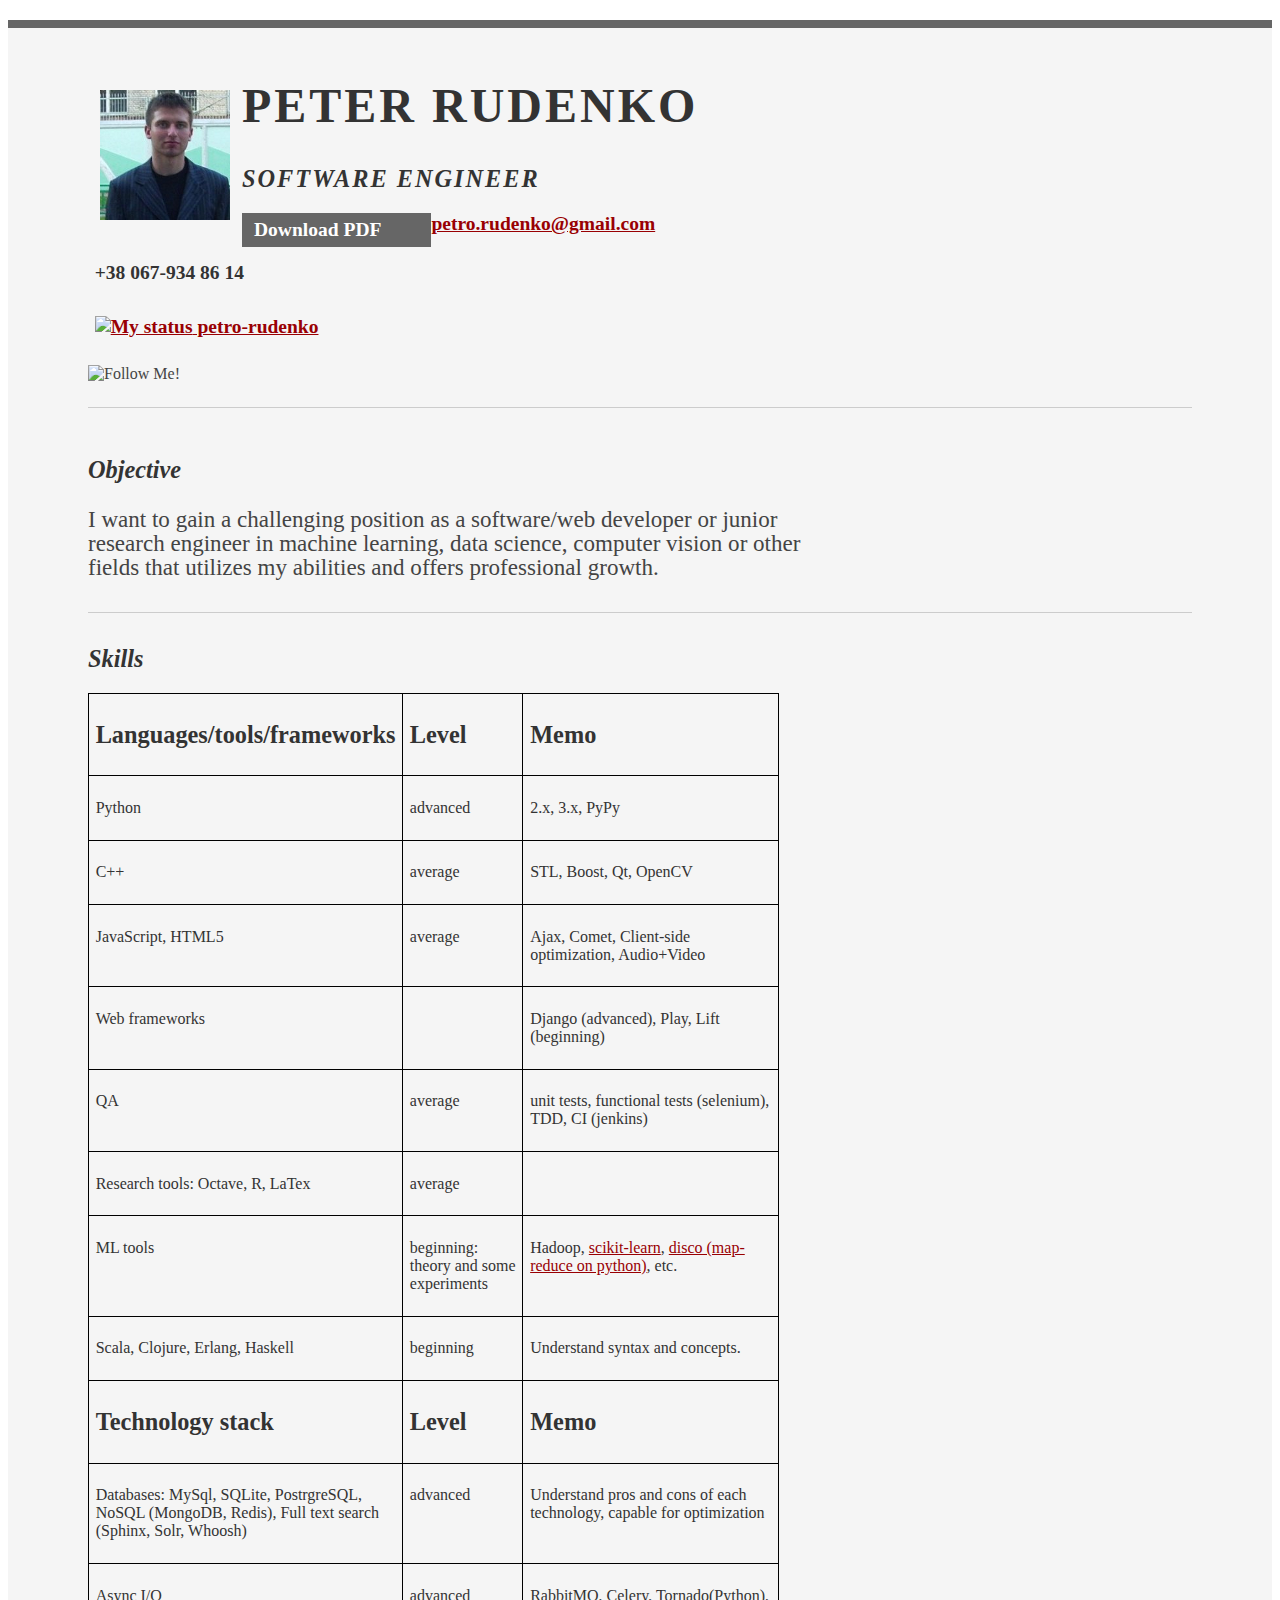
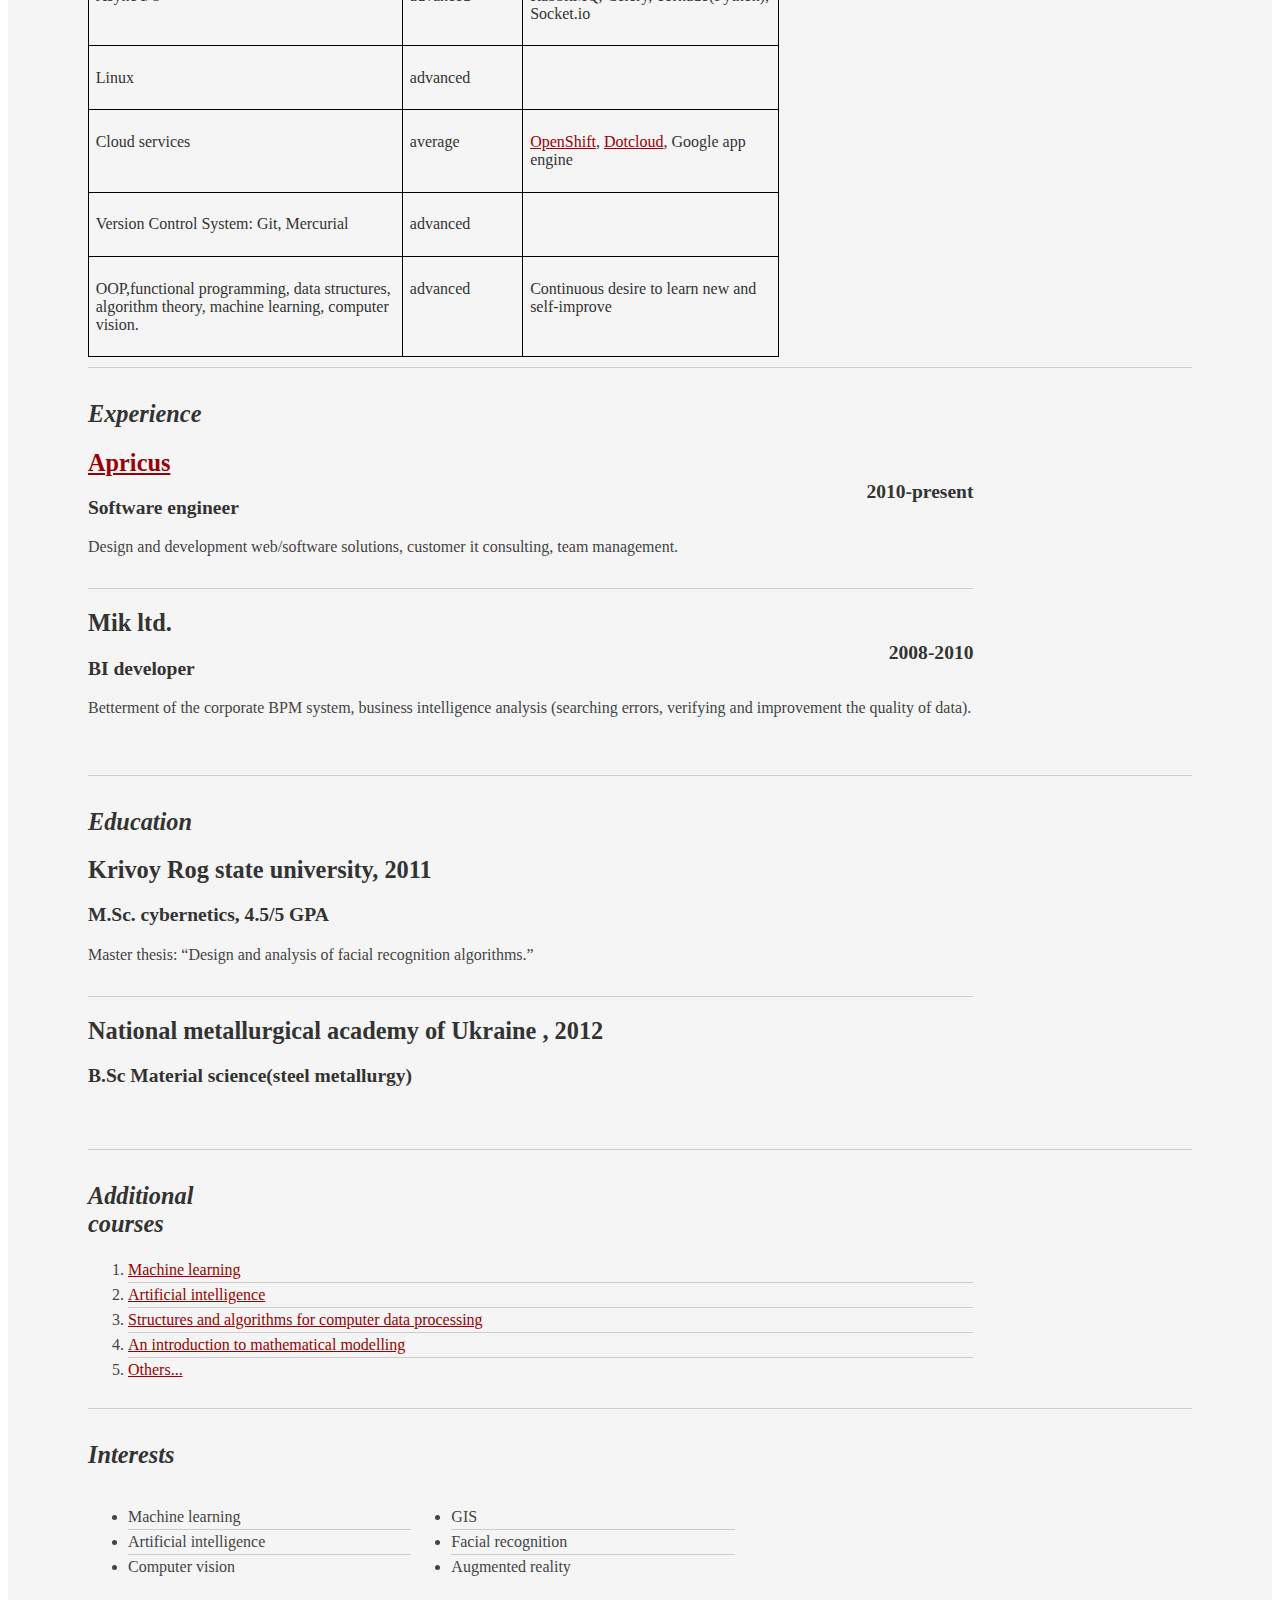
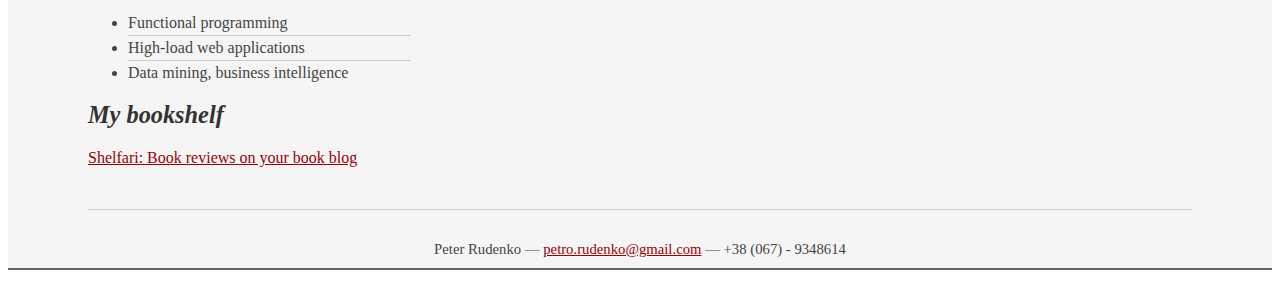
==== commit fbef072a: "some small corrects" ====
--- a/index.html
+++ b/index.html
@@ -37,9 +37,14 @@
 <script type="text/javascript" src="http://download.skype.com/share/skypebuttons/js/skypeCheck.js"></script>
 <a href="skype:petro-rudenko?userinfo"><img src="http://mystatus.skype.com/smallicon/petro-rudenko" style="border: none;" width="16" height="16" alt="My status" />
 petro-rudenko</a></h3>
-						<h3 class="cph"><a href="http://ua.linkedin.com/pub/peter-rudenko/16/9b4/932" target="_blank"><img src="./src/linkedin.png" alt="linkedin logo">Peter Rudenko</a>
-						<h3 class="cph"><a href="http://twitter.com/#!/qwerty_nor" target="_blank"><img src="./src/twitter.png" alt="twitter logo">@qwerty_nor</a>
+						
 					</div><!--// .contact-info -->
+				<!-- Start SocialFollow.com Button Code -->
+<img src="http://www.socialfollow.com/button/image/?b=16246" class="socialFollowImage" alt="Follow Me!" />
+<script type="text/javascript" src="http://www.socialfollow.com/button/?b=16246"></script>
+<script type="text/javascript">socialfollow.init("socialFollowImage");</script>
+<!-- End SocialFollow.com Button Code -->
+
 				</div>
 			</div><!--// .yui-gc -->
 		</div><!--// hd -->
@@ -165,7 +170,7 @@
 <li class="c5 c12 last">
 						      <span class="c7">
 							<a class="c2" href="https://docs.google.com/open?id=0B1F3tK2_wXH1bkQ1MG1rdzZJTHc" target="_blank">
-Other...</a>
+Others...</a>
 </span></li>
 </ol>
 						</div>
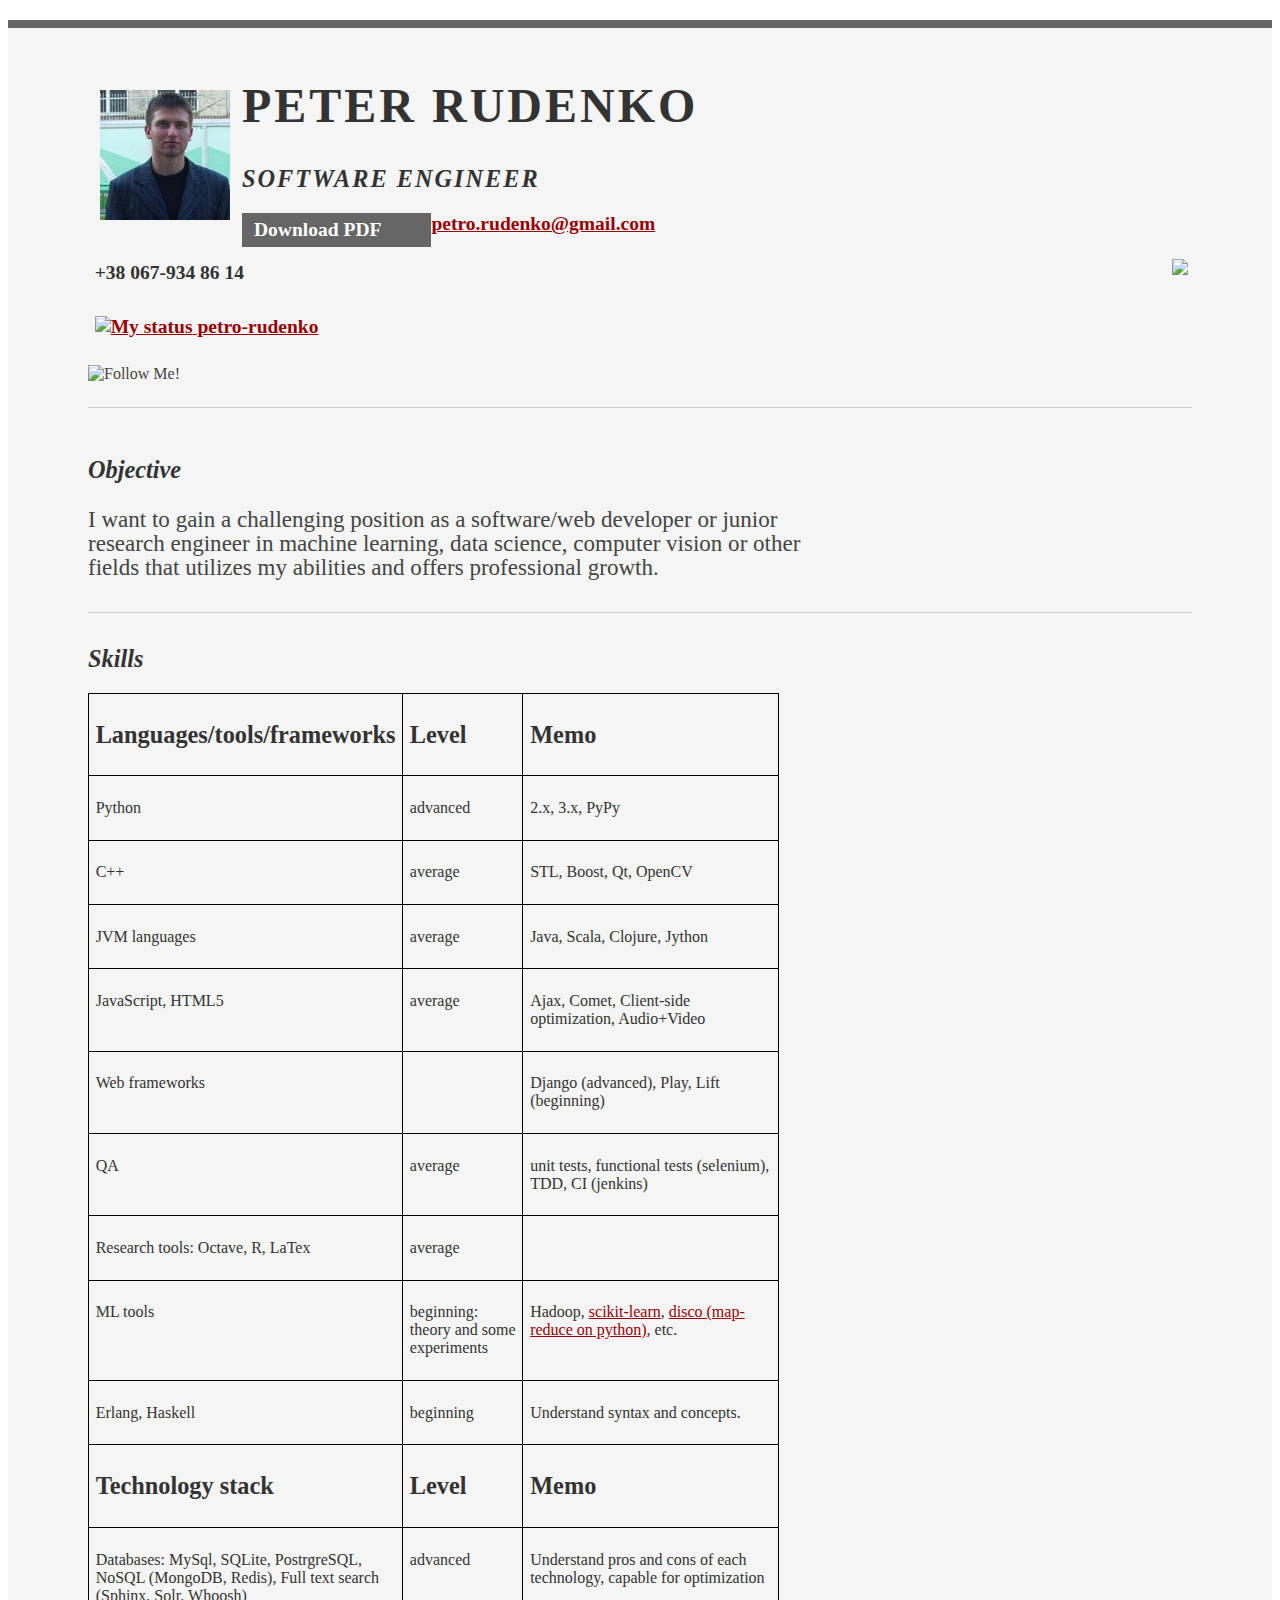
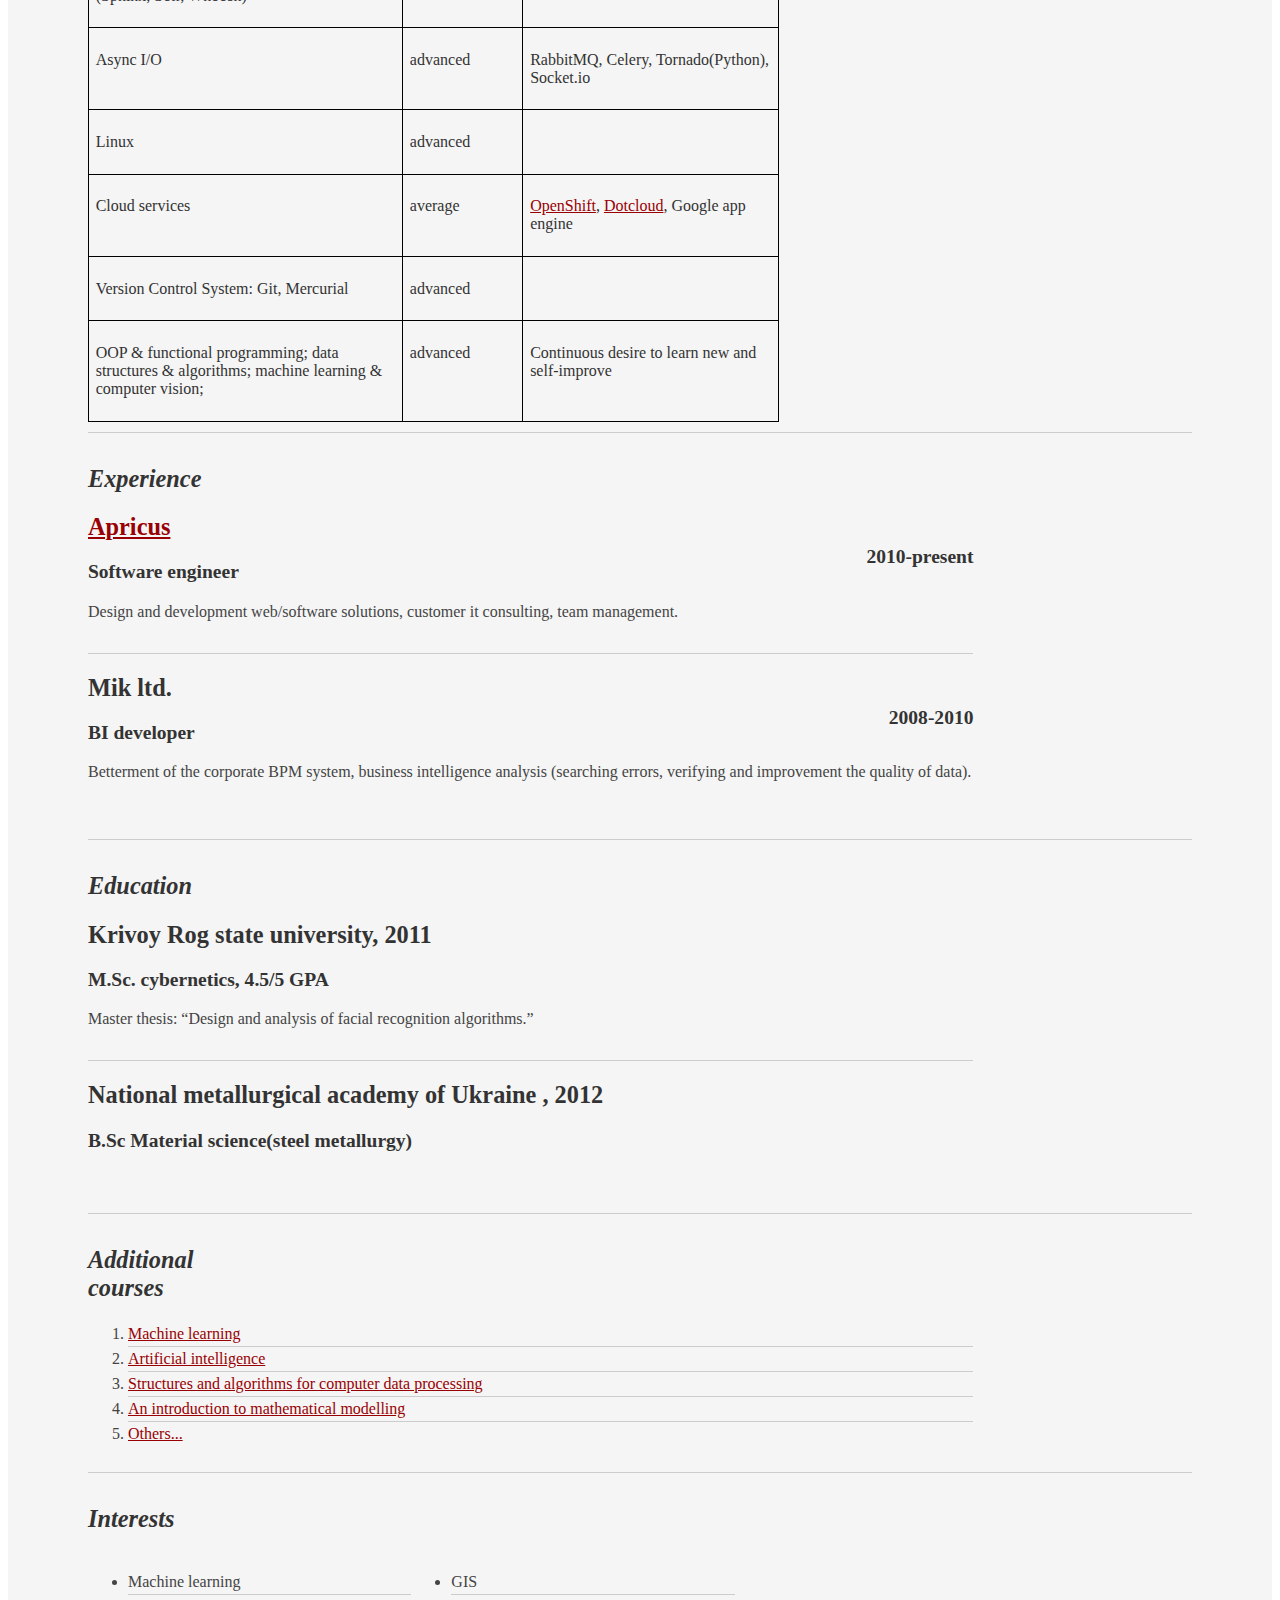
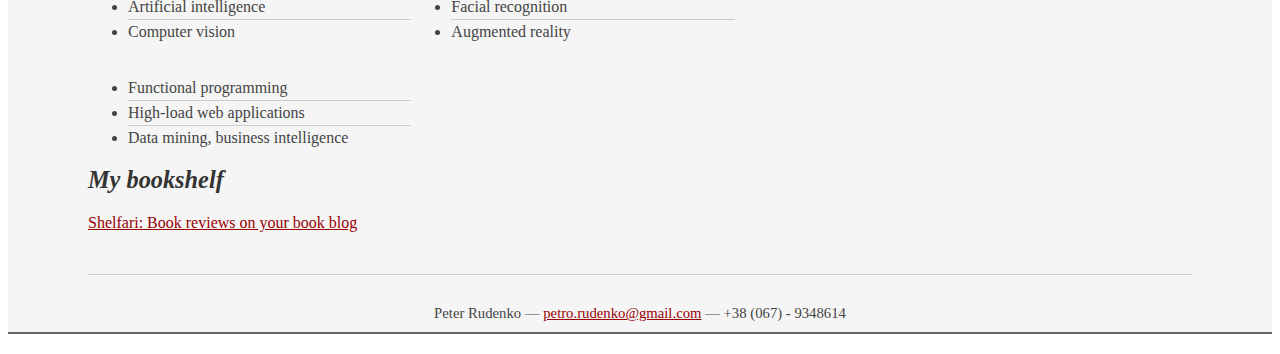
==== commit 00fc2fec: "Some updates" ====
--- a/index.html
+++ b/index.html
@@ -29,6 +29,7 @@
 					<div class="contact-info">
 						<h3><a id="pdf" href="http://dl.dropbox.com/u/59483406/PeterRudenkoCV.pdf">Download PDF</a></h3>
 						<h3><a href="mailto:petro.rudenko@gmail.com">petro.rudenko@gmail.com</a></h3>
+						<div class="qr"><img src="http://chart.apis.google.com/chart?cht=qr&chs=85x85&chl=http://petro-rudenko.github.com/"></div>						
 						<h3 class="cph">+38 067-934 86 14</h3>
 						<h3 class="cph"><!--
 Skype 'My status' button
@@ -37,7 +38,7 @@
 <script type="text/javascript" src="http://download.skype.com/share/skypebuttons/js/skypeCheck.js"></script>
 <a href="skype:petro-rudenko?userinfo"><img src="http://mystatus.skype.com/smallicon/petro-rudenko" style="border: none;" width="16" height="16" alt="My status" />
 petro-rudenko</a></h3>
-						
+
 					</div><!--// .contact-info -->
 				<!-- Start SocialFollow.com Button Code -->
 <img src="http://www.socialfollow.com/button/image/?b=16246" class="socialFollowImage" alt="Follow Me!" />
@@ -46,6 +47,8 @@
 <!-- End SocialFollow.com Button Code -->
 
 				</div>
+				
+				
 			</div><!--// .yui-gc -->
 		</div><!--// hd -->
 
@@ -78,6 +81,7 @@
 <tr class="c27"><td class="cp c24"><p class="c1"><span class="c0">Python</span></p></td><td class="cp c11"><p class="c1"><span class="c0">advanced</span></p></td><td class="cp c8"><p class="c1"><span class="c0">2.x, 3.x, PyPy</span></p></td></tr>
 
 <tr class="c27"><td class="cp c24"><p class="c1"><span class="c0">C++</span></p></td><td class="cp c11"><p class="c1"><span class="c0">average</span></p></td><td class="cp c8"><p class="c1"><span class="c0">STL, Boost, Qt, OpenCV</span></p></td></tr>
+<tr class="c27"><td class="cp c24"><p class="c1"><span class="c0">JVM languages</span></p></td><td class="cp c11"><p class="c1"><span class="c0">average</span></p></td><td class="cp c8"><p class="c1"><span class="c0">Java, Scala, Clojure, Jython</span></p></td></tr>
 
 <tr class="c27"><td class="cp c24"><p class="c1"><span class="c0">JavaScript, HTML5</span></p></td><td class="cp c11"><p class="c1"><span class="c0">average</span></p></td><td class="cp c8"><p class="c1"><span class="c0">Ajax, Comet, Client-side optimization, Audio+Video</span></p></td></tr>
 <tr class="c27"><td class="cp c24"><p class="c1"><span class="c0">Web frameworks</span></p></td><td class="cp c11"><p class="c1"><span class="c0">&nbsp;</span></p></td><td class="cp c8"><p class="c1"><span class="c0">Django (advanced), Play, Lift (beginning)</span></p></td></tr>
@@ -86,7 +90,7 @@
 
 <tr class="c27"><td class="cp c24"><p class="c1"><span class="c0">ML tools</span></p></td><td class="cp c11"><p class="c1"><span class="c0">beginning: theory and some experiments</span></p></td><td class="cp c8"><p class="c1 c9"><span class="c0">Hadoop, <a href="http://scikit-learn.org/stable/">scikit-learn</a>, <a href="http://discoproject.org/">disco (map-reduce on python)</a>, etc.</span></p></td></tr>
 
-<tr class="c27"><td class="cp c24"><p class="c1"><span class="c0">Scala, Clojure, Erlang, Haskell</span></p></td><td class="cp c11"><p class="c1"><span class="c0">beginning</span></p></td><td class="cp c8"><p class="c1"><span class="c0">Understand syntax and concepts.</span></p></td></tr>
+<tr class="c27"><td class="cp c24"><p class="c1"><span class="c0">Erlang, Haskell</span></p></td><td class="cp c11"><p class="c1"><span class="c0">beginning</span></p></td><td class="cp c8"><p class="c1"><span class="c0">Understand syntax and concepts.</span></p></td></tr>
 
 <tr class="c27"><td class="cp c24"><p class="c1"><h2>Technology stack</h2>
 </p>
@@ -104,7 +108,7 @@
 <tr class="c27"><td class="cp c24"><p class="c1"><span class="c0">Version Control System: Git, Mercurial</span></p></td><td class="cp c11"><p class="c1"><span class="c0">advanced</span></p></td><td class="cp c8"><p class="c1 c9"><span class="c0"></span></p></td></tr>
 
 
-<tr class="c27"><td class="cp c24"><p class="c1"><span class="c0">OOP,functional programming, data structures, algorithm theory, machine learning, computer vision.</span></p></td><td class="cp c11"><p class="c1"><span class="c0">advanced</span></p></td><td class="cp c8"><p class="c1"><span class="c0">Continuous desire to learn new and self-improve</span></p><p class="c1 c9"><span></span></p></td></tr>
+<tr class="c27"><td class="cp c24"><p class="c1"><span class="c0">OOP & functional programming; data structures & algorithms; machine learning & computer vision;</span></p></td><td class="cp c11"><p class="c1"><span class="c0">advanced</span></p></td><td class="cp c8"><p class="c1"><span class="c0">Continuous desire to learn new and self-improve</span></p><p class="c1 c9"><span></span></p></td></tr>
 </tbody>
 </table>
 
--- a/resume.css
+++ b/resume.css
@@ -110,3 +110,6 @@
 	color:#333333
 }
 
+.qr{
+float: right;
+padding: 3pt;
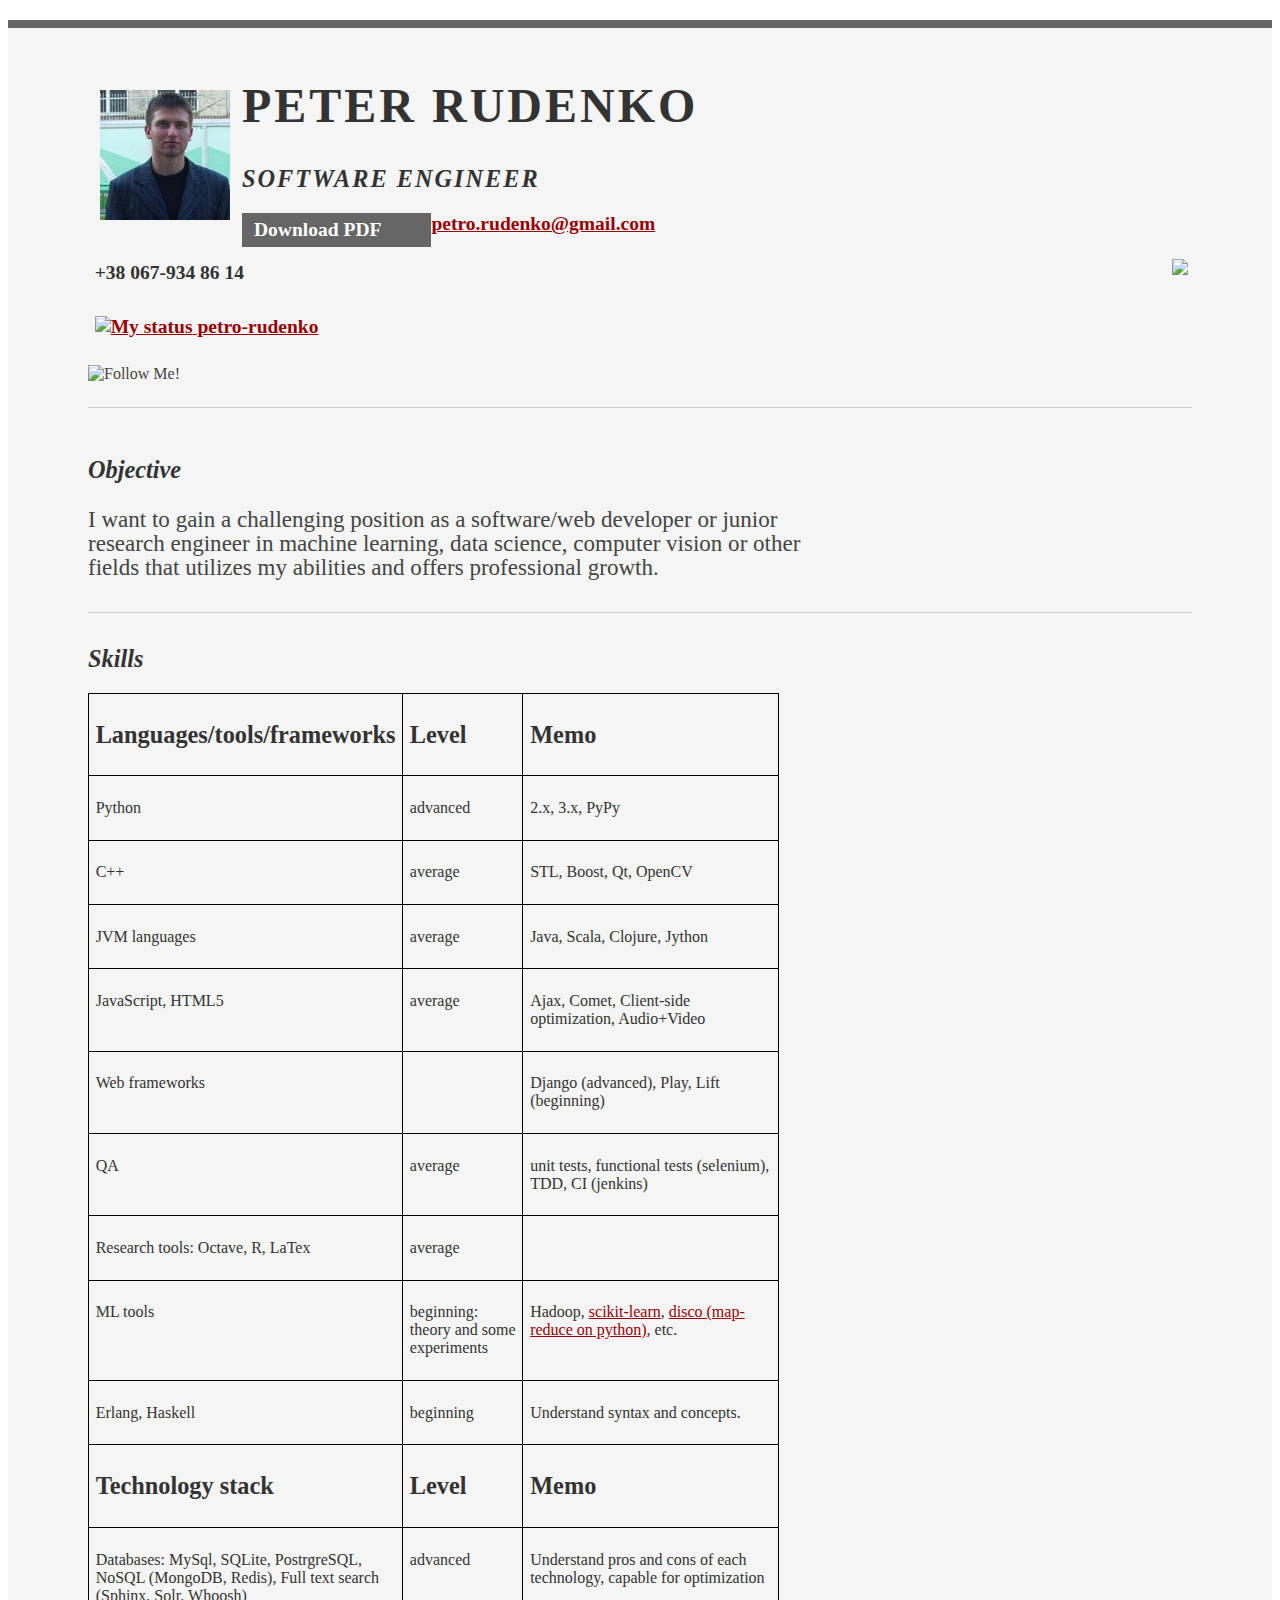
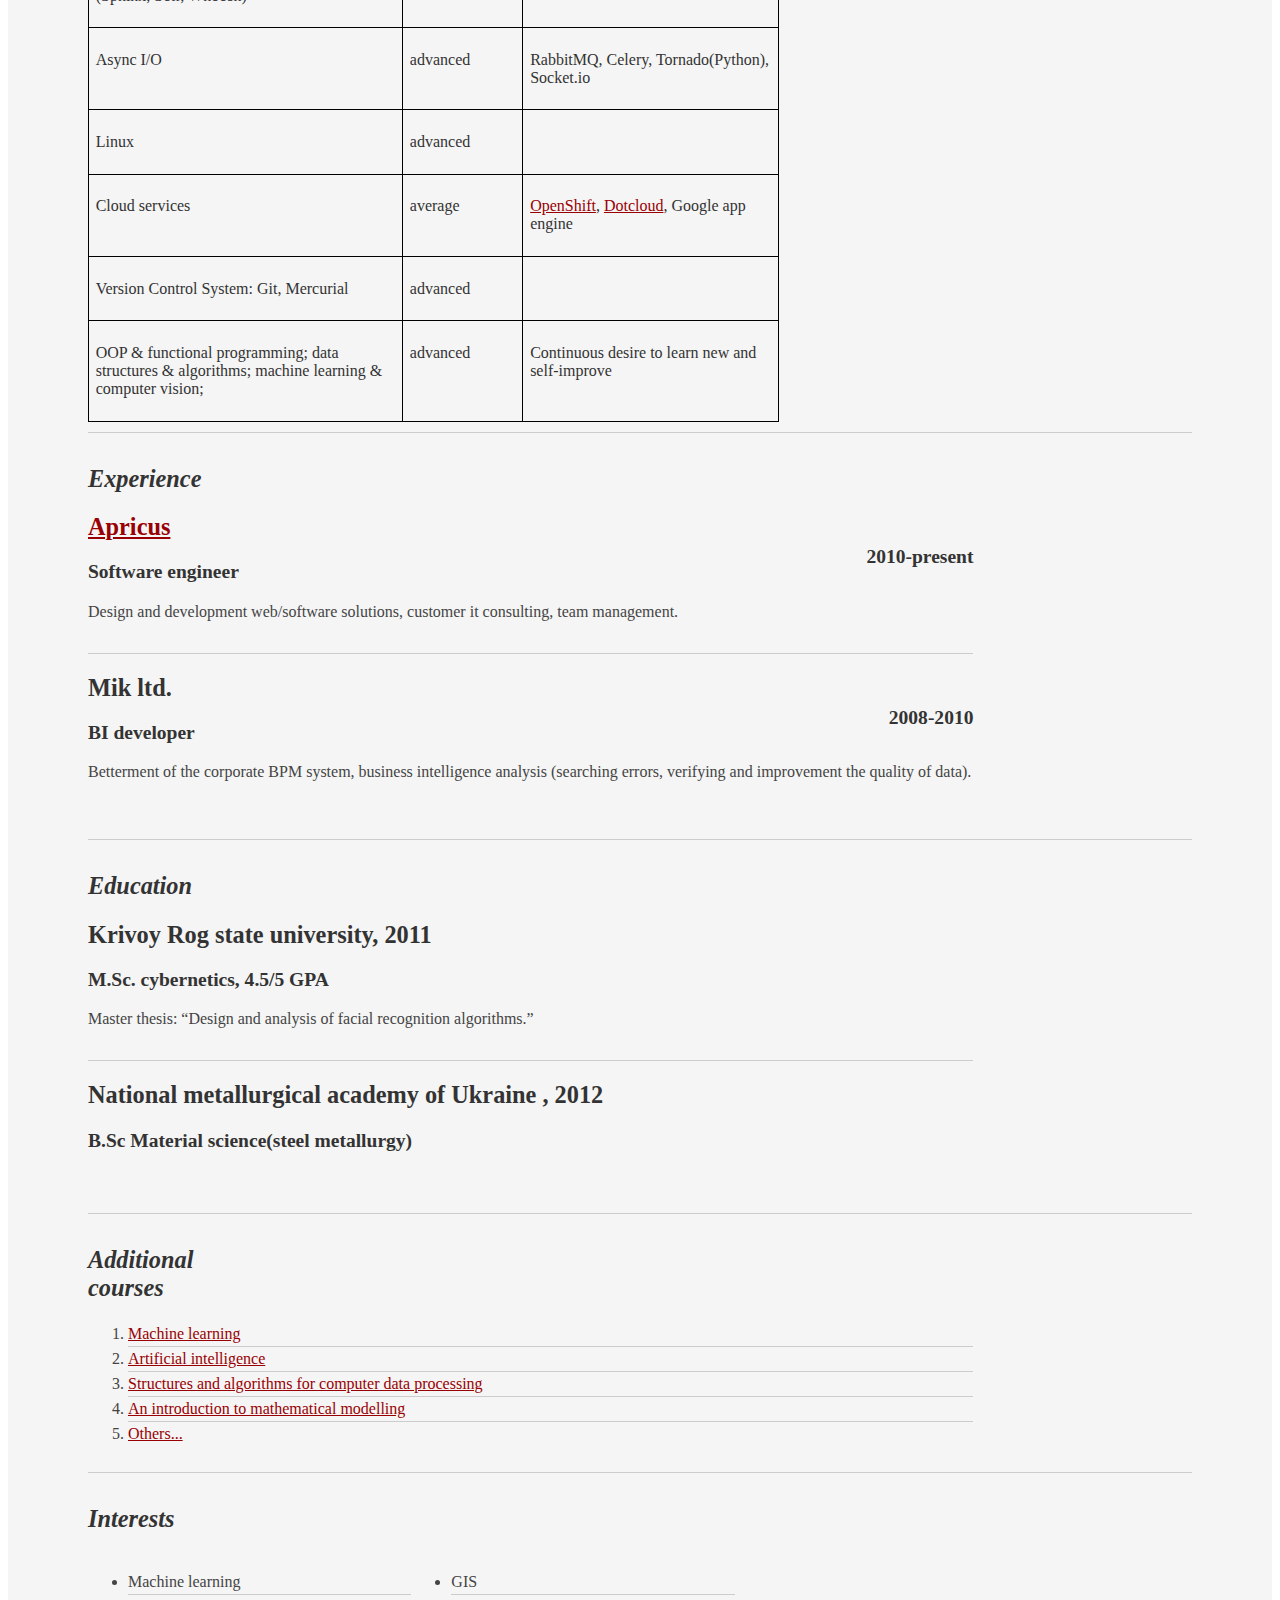
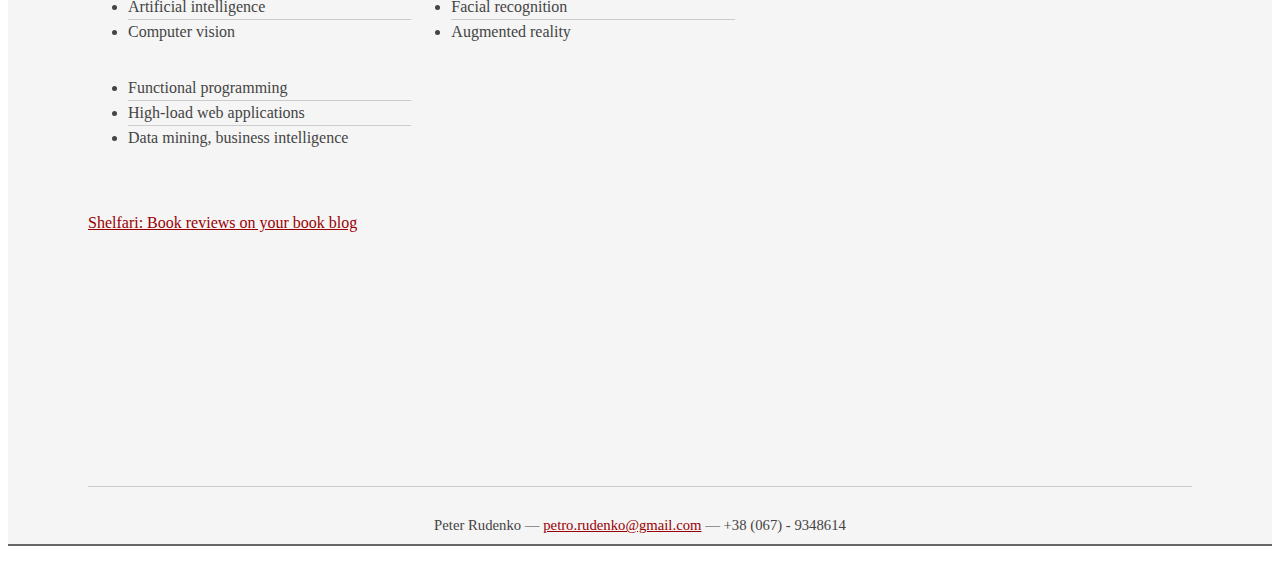
==== commit a0ab5a20: "World community grid widget" ====
--- a/index.html
+++ b/index.html
@@ -207,12 +207,14 @@
 					</div><!--// .yui-gf -->
 						<div class="yui-gf last">
 							<div class="yui-u first">
-								<h2>My bookshelf</h2>
+								<h2>&nbsp;</h2>
 							</div>
 							<div class="yui-u">
 								<div id="ShelfariWidget214282"><a href='http://www.shelfari.com/'>Shelfari: Book reviews on your book blog</a><script src="http://www.shelfari.com/ws/214282/widget.js?r=11065" type="text/javascript" language="javascript"></script></div><noscript><ul><li><a href="http://www.shelfari.com/books/4894963/Algorithms-of-the-Intelligent-Web?widgetId=214282">Algorithms of the Intelligent Web</a> by Haralambos...</li><li><a href="http://www.shelfari.com/books/3988368/Collective-Intelligence-in-Action?widgetId=214282">Collective Intelligence in Action</a> by Satnam Alag</li><li><a href="http://www.shelfari.com/books/16239372/Mahout-in-Action?widgetId=214282">Mahout in Action</a> by Sean Owen, Robin...</li></ul></noscript>
-							</div>
-						</div>
+								<br><iframe src="http://www.worldcommunitygrid.org/getDynamicImage.do?memberName=qwerty_nor&mnOn=true&stat=1&imageNum=2&rankOn=true&projectsOn=true&special=true" frameborder="0" name="di" scrolling="no" width="405px" height="190px"></iframe>
+							</div>
+						</div>
+						
 
 				</div><!--// .yui-b -->
 			</div><!--// yui-main -->
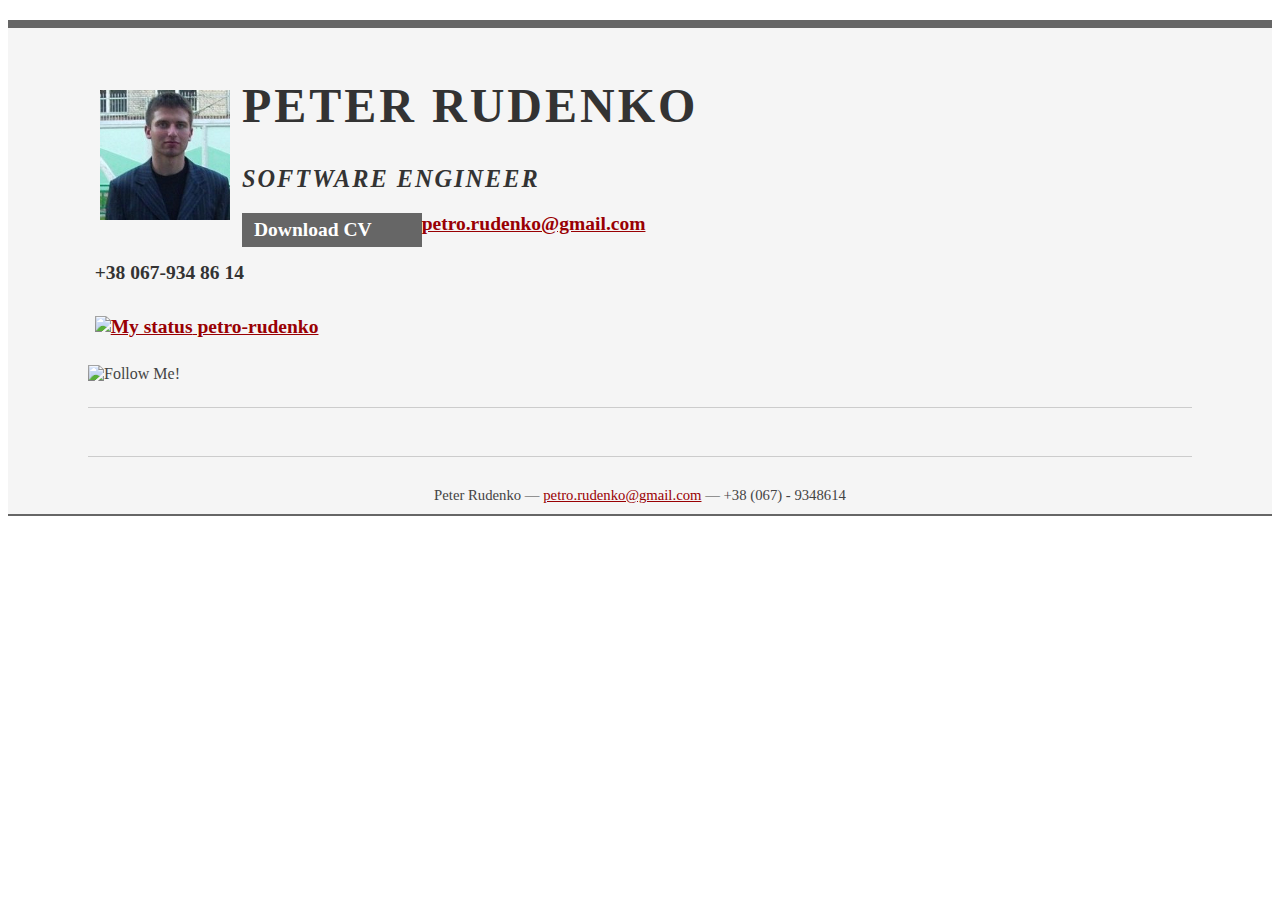
==== commit bef34b70: "Removed outdated html" ====
--- a/index.html
+++ b/index.html
@@ -27,9 +27,8 @@
 
 				<div class="yui-u">
 					<div class="contact-info">
-						<h3><a id="pdf" href="http://dl.dropbox.com/u/59483406/PeterRudenkoCV.pdf">Download PDF</a></h3>
-						<h3><a href="mailto:petro.rudenko@gmail.com">petro.rudenko@gmail.com</a></h3>
-						<div class="qr"><img src="http://chart.apis.google.com/chart?cht=qr&chs=85x85&chl=http://petro-rudenko.github.com/"></div>						
+						<h3><a id="pdf" href="http://dl.dropbox.com/u/59483406/PeterRudenkoCV.pdf">Download CV</a></h3>
+						<h3><a href="mailto:petro.rudenko@gmail.com">petro.rudenko@gmail.com</a></h3>												
 						<h3 class="cph">+38 067-934 86 14</h3>
 						<h3 class="cph"><!--
 Skype 'My status' button
@@ -52,174 +51,7 @@
 			</div><!--// .yui-gc -->
 		</div><!--// hd -->
 
-		<div id="bd">
-			<div id="yui-main">
-				<div class="yui-b">
-
-					<div class="yui-gf">
-						<div class="yui-u first">
-							<h2>Objective</h2>
-						</div>
-						<div class="yui-u">
-							<p class="enlarge">
-								I want to gain a challenging position as a software/web developer or junior research engineer in machine learning, data science, computer vision or other fields that utilizes my abilities and offers professional growth.
-							</p>
-						</div>
-					</div><!--// .yui-gf -->
-
-					<div class="yui-gf">
-						<div class="yui-u first">
-							<h2>Skills</h2>
-						</div>
-						<div class="yui-u">
-
-<script type='text/javascript' src=https://www.ohloh.net/stacks/98027/widgets/stack_normal?icon_width=25&icon_height=25&title=My%20technology%20stack&width=632&projects_shown=40&noclear=true></script>
-<table cellpadding="0" cellspacing="0" class="c29">
-<tbody>
-<tr class="c27"><td class="cp c24"><p class="c1"><h2>Languages/tools/frameworks</h2></p></td><td class="cp c11"><p class="c1"><h2>Level</h2></p></td><td class="cp c8"><p class="c1"><h2>Memo</h2></p></td></tr>
-
-<tr class="c27"><td class="cp c24"><p class="c1"><span class="c0">Python</span></p></td><td class="cp c11"><p class="c1"><span class="c0">advanced</span></p></td><td class="cp c8"><p class="c1"><span class="c0">2.x, 3.x, PyPy</span></p></td></tr>
-
-<tr class="c27"><td class="cp c24"><p class="c1"><span class="c0">C++</span></p></td><td class="cp c11"><p class="c1"><span class="c0">average</span></p></td><td class="cp c8"><p class="c1"><span class="c0">STL, Boost, Qt, OpenCV</span></p></td></tr>
-<tr class="c27"><td class="cp c24"><p class="c1"><span class="c0">JVM languages</span></p></td><td class="cp c11"><p class="c1"><span class="c0">average</span></p></td><td class="cp c8"><p class="c1"><span class="c0">Java, Scala, Clojure, Jython</span></p></td></tr>
-
-<tr class="c27"><td class="cp c24"><p class="c1"><span class="c0">JavaScript, HTML5</span></p></td><td class="cp c11"><p class="c1"><span class="c0">average</span></p></td><td class="cp c8"><p class="c1"><span class="c0">Ajax, Comet, Client-side optimization, Audio+Video</span></p></td></tr>
-<tr class="c27"><td class="cp c24"><p class="c1"><span class="c0">Web frameworks</span></p></td><td class="cp c11"><p class="c1"><span class="c0">&nbsp;</span></p></td><td class="cp c8"><p class="c1"><span class="c0">Django (advanced), Play, Lift (beginning)</span></p></td></tr>
-<tr class="c27"><td class="cp c24"><p class="c1"><span class="c0">QA</span></p></td><td class="cp c11"><p class="c1"><span class="c0">average</span></p></td><td class="cp c8"><p class="c1"><span class="c0">unit tests, functional tests (selenium), TDD, CI (jenkins)</span></p></td></tr>
-<tr class="c27"><td class="cp c24"><p class="c1"><span class="c0">Research tools: Octave, R, LaTex</span></p></td><td class="cp c11"><p class="c1"><span class="c0">average</span></p></td><td class="cp c8"><p class="c1 c9"><span class="c0"></span></p></td></tr>
-
-<tr class="c27"><td class="cp c24"><p class="c1"><span class="c0">ML tools</span></p></td><td class="cp c11"><p class="c1"><span class="c0">beginning: theory and some experiments</span></p></td><td class="cp c8"><p class="c1 c9"><span class="c0">Hadoop, <a href="http://scikit-learn.org/stable/">scikit-learn</a>, <a href="http://discoproject.org/">disco (map-reduce on python)</a>, etc.</span></p></td></tr>
-
-<tr class="c27"><td class="cp c24"><p class="c1"><span class="c0">Erlang, Haskell</span></p></td><td class="cp c11"><p class="c1"><span class="c0">beginning</span></p></td><td class="cp c8"><p class="c1"><span class="c0">Understand syntax and concepts.</span></p></td></tr>
-
-<tr class="c27"><td class="cp c24"><p class="c1"><h2>Technology stack</h2>
-</p>
-
-</td><td class="cp c11"><p class="c1"><h2>Level</h2></p></td><td class="cp c8"><p class="c1"><h2>Memo</h2></p></td></tr>
-
-
-
-<tr class="c27"><td class="cp c24"><p class="c1"><span class="c0">Databases: MySql, SQLite, PostrgreSQL, NoSQL (MongoDB, Redis), Full text
-search (Sphinx, Solr, Whoosh)</span></p></td><td class="cp c11"><p class="c1"><span class="c0">advanced</span></p></td><td class="cp c8"><p class="c1"><span class="c0">Understand pros and cons of each technology, capable for optimization</span></p></td></tr>
-<tr class="c27"><td class="cp c24"><p class="c1"><span class="c0">Async I/O</span></p></td><td class="cp c11"><p class="c1"><span class="c0">advanced</span></p></td><td class="cp c8"><p class="c1 c9"><span class="c0">RabbitMQ, Celery, Tornado(Python), Socket.io</span></p></td></tr>
-<tr class="c27"><td class="cp c24"><p class="c1"><span class="c0">Linux</span></p></td><td class="cp c11"><p class="c1"><span class="c0">advanced</span></p></td><td class="cp c8"><p class="c1 c9"><span class="c0"></span></p></td></tr>
-<tr class="c27"><td class="cp c24"><p class="c1"><span class="c0">Cloud services</span></p></td><td class="cp c11"><p class="c1"><span class="c0">average</span></p></td><td class="cp c8"><p class="c1 c9"><span class="c0"><a href="https://openshift.redhat.com/app/">OpenShift</a>, <a href="https://www.dotcloud.com/">Dotcloud</a>, Google app engine</span></p></td></tr>
-
-<tr class="c27"><td class="cp c24"><p class="c1"><span class="c0">Version Control System: Git, Mercurial</span></p></td><td class="cp c11"><p class="c1"><span class="c0">advanced</span></p></td><td class="cp c8"><p class="c1 c9"><span class="c0"></span></p></td></tr>
-
-
-<tr class="c27"><td class="cp c24"><p class="c1"><span class="c0">OOP & functional programming; data structures & algorithms; machine learning & computer vision;</span></p></td><td class="cp c11"><p class="c1"><span class="c0">advanced</span></p></td><td class="cp c8"><p class="c1"><span class="c0">Continuous desire to learn new and self-improve</span></p><p class="c1 c9"><span></span></p></td></tr>
-</tbody>
-</table>
-
-						</div>
-					</div><!--// .yui-gf -->
-
-
-					<div class="yui-gf">
-	
-						<div class="yui-u first">
-							<h2>Experience</h2>
-						</div><!--// .yui-u -->
-
-						<div class="yui-u">
-
-							<div class="job">
-								<h2><a href="http://apricus.com.ua">Apricus</a></h2>
-								<h3>Software engineer</h3>
-								<h4>2010-present</h4>
-								<p>Design and development web/software solutions, customer it consulting, team management.</p>
-							</div>
-
-							<div class="job last">
-								<h2>Mik ltd.</h2>
-								<h3>BI developer</h3>
-								<h4>2008-2010</h4>
-								<p>Betterment of the corporate BPM system, business intelligence analysis (searching errors, verifying and improvement the quality of data). </p>
-							</div>
-
-						</div><!--// .yui-u -->
-					</div><!--// .yui-gf -->
-
-
-					<div class="yui-gf">
-						<div class="yui-u first">
-							<h2>Education</h2>
-						</div>
-	<div class="yui-u">
-						<div class="job">
-							<h2>Krivoy Rog state university, 2011</h2>
-							<h3>M.Sc. cybernetics, 4.5/5 GPA</h3>
-							<p>Master thesis: “Design and analysis of facial recognition algorithms.”</p>
-						</div>
-						<div class="job last">
-							<h2>National metallurgical academy of Ukraine , 2012</h2>
-							<h3>B.Sc Material science(steel metallurgy)</h3>
-						</div>
-	</div>
-					</div><!--// .yui-gf -->
-
-					<div class="yui-gf">
-						<div class="yui-u first">
-							<h2>Additional courses</h2>
-						</div>
-						<div class="yui-u">
-						  <ol class="c18" start="1">
-						    <li class="c5 c12">
-						      <span class="c7">
-							<a class="c2" href="https://docs.google.com/open?id=0B1F3tK2_wXH1NmZlZjQ0MDEtNmMyYy00MmJjLThlYzMtZDliMmU4ZGMxM2I2" target="_blank">
-Machine learning</a>
-</span></li>
-<li class="c5 c12"><span class="c7"><a class="c2" href="https://docs.google.com/open?id=0B1F3tK2_wXH1M2MzMDc4OGQtM2VhMi00ODFkLTgxZjgtMjY0NWRjMjM0N2Y2" target="_blank">Artificial intelligence</a></span></li><li class="c5 c12"><span class="c7"><a class="c2" href="http://www.intuit.ru/diplom/UTAuSWMsQsVa/A00155860/" target="_blank">Structures and algorithms for computer data processing</a></span></li><li class="c5 c12"><span class="c7"><a class="c2" href="http://www.intuit.ru/diplom/UTAuSWMsQsVa/A00095638/" target="_blank">An introduction to mathematical modelling</a></span></li>
-<li class="c5 c12 last">
-						      <span class="c7">
-							<a class="c2" href="https://docs.google.com/open?id=0B1F3tK2_wXH1bkQ1MG1rdzZJTHc" target="_blank">
-Others...</a>
-</span></li>
-</ol>
-						</div>
-					</div><!--// .yui-gf -->
-
-
-					<div class="yui-gf last">
-						<div class="yui-u first">
-							<h2>Interests</h2>
-						</div>
-						<div class="yui-u">
-						  <ul class="talent">
-								<li>Machine learning</li>
-								<li>Artificial intelligence</li>
-								<li class="last">Computer vision</li>
-						  </ul>
-						  <ul class="talent">
-								<li>GIS</li>
-								<li>Facial recognition</li>
-								<li class="last">Augmented reality</li>
-						  </ul>
-						  <ul class="talent">
-								<li>Functional programming</li>
-								<li>High-load web applications</li>
-								<li class="last">Data mining, business intelligence</li>
-						  </ul>
-						 
-						</div>
-						
-					</div><!--// .yui-gf -->
-						<div class="yui-gf last">
-							<div class="yui-u first">
-								<h2>&nbsp;</h2>
-							</div>
-							<div class="yui-u">
-								<div id="ShelfariWidget214282"><a href='http://www.shelfari.com/'>Shelfari: Book reviews on your book blog</a><script src="http://www.shelfari.com/ws/214282/widget.js?r=11065" type="text/javascript" language="javascript"></script></div><noscript><ul><li><a href="http://www.shelfari.com/books/4894963/Algorithms-of-the-Intelligent-Web?widgetId=214282">Algorithms of the Intelligent Web</a> by Haralambos...</li><li><a href="http://www.shelfari.com/books/3988368/Collective-Intelligence-in-Action?widgetId=214282">Collective Intelligence in Action</a> by Satnam Alag</li><li><a href="http://www.shelfari.com/books/16239372/Mahout-in-Action?widgetId=214282">Mahout in Action</a> by Sean Owen, Robin...</li></ul></noscript>
-								<br><iframe src="http://www.worldcommunitygrid.org/getDynamicImage.do?memberName=qwerty_nor&mnOn=true&stat=1&imageNum=2&rankOn=true&projectsOn=true&special=true" frameborder="0" name="di" scrolling="no" width="405px" height="190px"></iframe>
-							</div>
-						</div>
-						
-
-				</div><!--// .yui-b -->
-			</div><!--// yui-main -->
-		</div><!--// bd -->
-
+		
 		<div id="ft">
 			<p>Peter Rudenko &mdash; <a href="mailto:petro.rudenko@gmail.com">petro.rudenko@gmail.com</a> &mdash; +38 (067) - 9348614</p>
 		</div><!--// footer -->
